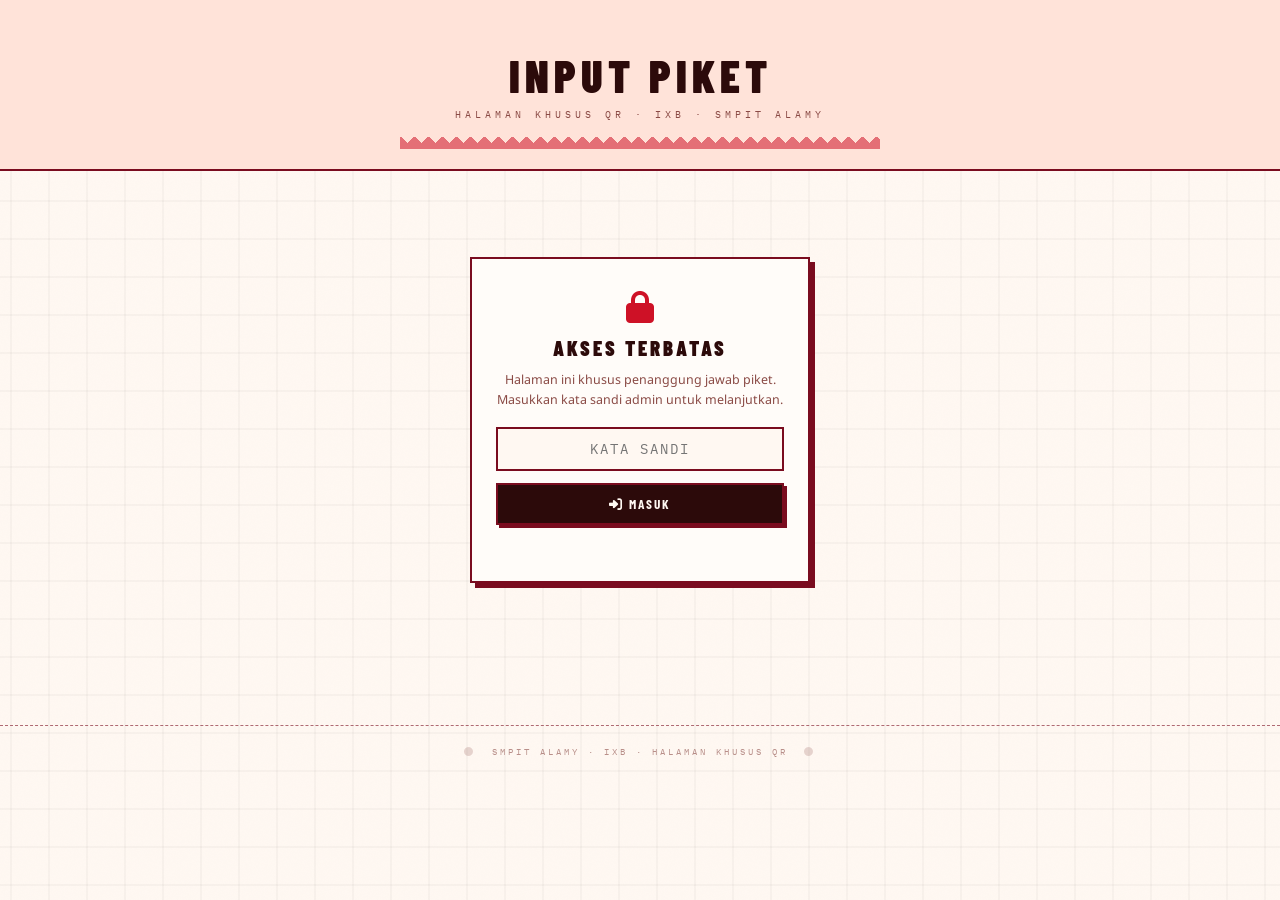
==== piket.html @ ceef8b56 "Create piket.html" ====
<!--
  ═══════════════════════════════════════════════════════════════
  PIKET.HTML — SENGAJA TIDAK ADA DI MENU MANAPUN.
  Halaman ini cuma bisa dibuka lewat:
  1. Scan QR code yang ada di halaman Admin situs utama, atau
  2. Ketik langsung URL-nya di browser (mis. https://domainmu.my.id/piket.html)
  Tidak ada tombol/link ke halaman ini dari index.html, jadi pengunjung
  biasa tidak akan "tersasar" ke sini lewat navigasi normal.
  ═══════════════════════════════════════════════════════════════
-->
<!DOCTYPE html>
<html lang="id" data-theme="light">
<head>
  <meta charset="UTF-8" />
  <meta name="viewport" content="width=device-width, initial-scale=1.0" />
  <meta name="robots" content="noindex, nofollow" />
  <title>Input Piket — Khusus QR</title>

  <link rel="stylesheet" href="https://cdnjs.cloudflare.com/ajax/libs/font-awesome/6.5.0/css/all.min.css" />
  <link rel="preconnect" href="https://fonts.googleapis.com" />
  <link href="https://fonts.googleapis.com/css2?family=Barlow+Condensed:wght@700;900&family=IBM+Plex+Mono:wght@400;700&family=Noto+Sans:wght@400;700&display=swap" rel="stylesheet" />
  <link rel="stylesheet" href="style.css" />
</head>
<body>

<canvas id="grid-canvas"></canvas>

<div class="page active" id="page-piket-standalone">
  <div class="page-header">
    <h2 class="page-title">Input Piket</h2>
    <p class="page-subtitle">Halaman Khusus QR · IXB · SMPIT ALAMY</p>
  </div>

  <div class="container" style="padding-top:24px;">

    <!-- GATE PASSWORD -->
    <div class="reminder-gate" id="admin-gate">
      <div class="reminder-gate-box">
        <i class="fa-solid fa-lock reminder-gate-icon"></i>
        <div class="reminder-gate-title">Akses Terbatas</div>
        <p class="reminder-gate-text">Halaman ini khusus penanggung jawab piket. Masukkan kata sandi admin untuk melanjutkan.</p>
        <input type="password" id="admin-pw-input" class="reminder-pw-input" placeholder="KATA SANDI" autocomplete="off" />
        <button class="reminder-pw-btn" id="admin-pw-submit">
          <i class="fa-solid fa-right-to-bracket"></i> Masuk
        </button>
        <p class="reminder-pw-error" id="admin-pw-error"></p>
      </div>
    </div>

    <!-- FORM PIKET (tampil setelah login) -->
    <div id="piket-app" style="display:none;">

      <div class="card">
        <div class="card-title"><i class="fa-solid fa-calendar-day"></i> Pilih Tanggal</div>
        <input type="date" id="piket-admin-date" class="reminder-input" />
      </div>

      <div class="card">
        <div class="card-title"><i class="fa-solid fa-users"></i> Daftar Piket Hari Ini</div>
        <div id="piket-admin-list"></div>
      </div>

      <p class="reminder-hint">
        <i class="fa-solid fa-circle-info"></i>
        Ketuk nama, lalu pilih status: <b>Piket</b> (putih, sudah piket normal), <b>Sakit</b> (kuning), <b>Dispen</b> (biru), atau <b>Tidak Piket/Kabur</b> (merah, kena denda). Tersimpan otomatis begitu dipilih.
      </p>

      <button class="reminder-logout-btn" id="admin-logout-btn"><i class="fa-solid fa-right-from-bracket"></i> Keluar</button>
    </div>

  </div>

  <footer>
    <i class="fa-solid fa-circle" style="opacity:0.35;margin-right:8px;"></i>
    SMPIT ALAMY · IXB · HALAMAN KHUSUS QR
    <i class="fa-solid fa-circle" style="opacity:0.35;margin-left:8px;"></i>
  </footer>
</div>

<script src="config.js"></script>
<script src="shared.js"></script>
<script>
// ═══════════════════════════════════════════════════
// LOGIKA HALAMAN PIKET (mandiri, tidak bergantung pada script.js)
// ═══════════════════════════════════════════════════

// Grid canvas dekorasi (dipertahankan biar konsisten sama situs utama)
const canvas = document.getElementById('grid-canvas'); const ctx = canvas.getContext('2d'); let gridOffset = 0;
function resizeCanvas(){canvas.width=window.innerWidth;canvas.height=window.innerHeight;} resizeCanvas(); window.addEventListener('resize',resizeCanvas);
function drawGrid(){ctx.clearRect(0,0,canvas.width,canvas.height);const size=38;ctx.strokeStyle='rgba(30,28,26,0.06)';ctx.lineWidth=1;const offset=gridOffset%size;for(let x=-size+offset;x<canvas.width+size;x+=size){ctx.beginPath();ctx.moveTo(x,0);ctx.lineTo(x,canvas.height);ctx.stroke();}for(let y=-size+offset;y<canvas.height+size;y+=size){ctx.beginPath();ctx.moveTo(0,y);ctx.lineTo(canvas.width,y);ctx.stroke();}gridOffset+=0.18;requestAnimationFrame(drawGrid);} drawGrid();

// ═══ GATE PASSWORD ═══
function initPiketGate() {
  const authed = isAdminAuthed();
  document.getElementById('admin-gate').style.display = authed ? 'none' : 'flex';
  document.getElementById('piket-app').style.display = authed ? 'block' : 'none';
  if (authed) {
    // Halaman ini pendek/simpel, jadi kartu langsung ditampilkan tanpa
    // animasi "muncul saat di-scroll" (beda dengan index.html yang pakai
    // IntersectionObserver) -- ini yang kemarin bikin kartu keliatan kosong.
    document.querySelectorAll('.card').forEach(c => c.classList.add('visible'));
    const dateInput = document.getElementById('piket-admin-date');
    if (!dateInput.value) dateInput.value = todayDateStr();
    loadPiketAdminForDate(dateInput.value);
  }
}

// ═══ ROSTER + STATUS ═══
let piketAdminDate = '';
let piketAdminData = {};

async function loadPiketAdminForDate(dateStr) {
  piketAdminDate = dateStr;
  const wrap = document.getElementById('piket-admin-list');
  const dayKey = weekdayKeyFromDateStr(dateStr);
  if (!dayKey) { wrap.innerHTML = '<p class="schedule-empty">Tidak ada piket di hari Minggu.</p>'; return; }
  const names = (PIKET_CONFIG.roster && PIKET_CONFIG.roster[dayKey]) || [];
  if (names.length === 0) { wrap.innerHTML = '<p class="schedule-empty">Belum ada nama piket untuk hari ini. Isi dulu di config.js bagian PIKET_CONFIG.roster.</p>'; return; }
  piketAdminData = {};
  names.forEach(n => { piketAdminData[n] = 'piket'; });
  wrap.innerHTML = '<p class="schedule-empty">Memuat...</p>';
  try {
    const rows = await supaSelect('piket_status', `?tanggal=eq.${dateStr}&select=nama,status`);
    rows.forEach(r => { if (piketAdminData.hasOwnProperty(r.nama)) piketAdminData[r.nama] = r.status; });
  } catch (err) { console.warn(err); }
  renderPiketAdminList();
}

function renderPiketAdminList() {
  const wrap = document.getElementById('piket-admin-list');
  if (!wrap) return;
  wrap.innerHTML = '';
  Object.keys(piketAdminData).forEach((name, i) => {
    const status = piketAdminData[name];
    const row = document.createElement('div');
    row.className = 'piket-admin-row';
    row.style.transitionDelay = `${i * 0.04}s`;
    row.innerHTML = `
      <div class="piket-admin-name">${escapeHtml(name)}</div>
      <div class="piket-status-picker">
        ${Object.keys(PIKET_STATUS_META).map(key => `<button class="piket-status-btn${key===status?' active':''}" data-name="${escapeHtml(name)}" data-status="${key}" style="--pk-color:${PIKET_STATUS_META[key].color};--pk-text:${PIKET_STATUS_META[key].textColor};">${PIKET_STATUS_META[key].label}</button>`).join('')}
      </div>`;
    wrap.appendChild(row);
  });
  requestAnimationFrame(() => wrap.querySelectorAll('.piket-admin-row').forEach(el => el.classList.add('visible')));
}

async function setPiketStatus(name, status) {
  piketAdminData[name] = status;
  renderPiketAdminList();
  try {
    await supaUpsert('piket_status', [{ tanggal: piketAdminDate, nama: name, status: status, resolved: status === 'piket' }], 'tanggal,nama');
  } catch (err) {
    console.warn('Gagal simpan status piket:', err);
    alert('Gagal menyimpan ke server. Cek koneksi internet, atau pastikan supabase_setup.sql sudah dijalankan.');
  }
}

// ═══ EVENTS ═══
document.addEventListener('click', async (e) => {
  if (e.target && e.target.id === 'admin-pw-submit') {
    const input = document.getElementById('admin-pw-input');
    const errEl = document.getElementById('admin-pw-error');
    const hash = await sha256Hex(input.value);
    if (hash === ADMIN_CONFIG.adminPasswordHash) {
      sessionStorage.setItem('viiib-admin-auth', '1');
      errEl.textContent = ''; input.value = '';
      initPiketGate();
    } else { errEl.textContent = 'Kata sandi salah.'; }
    return;
  }
  const logoutBtn = e.target.closest && e.target.closest('#admin-logout-btn');
  if (logoutBtn) { sessionStorage.removeItem('viiib-admin-auth'); initPiketGate(); return; }

  const statusBtn = e.target.closest && e.target.closest('.piket-status-btn');
  if (statusBtn) { setPiketStatus(statusBtn.dataset.name, statusBtn.dataset.status); return; }
});
document.addEventListener('input', (e) => {
  if (e.target && e.target.id === 'piket-admin-date') loadPiketAdminForDate(e.target.value);
});
document.addEventListener('keydown', (e) => {
  if (e.key === 'Enter' && e.target && e.target.id === 'admin-pw-input') document.getElementById('admin-pw-submit').click();
});

document.addEventListener('DOMContentLoaded', initPiketGate);
</script>
</body>
</html>
---- style.css ----
/* ============================================
   SMPIT ALAMY — KELAS IXB
   style.css  |  Manga Brutalist + Merah-Putih (Kemerdekaan) Theme
   ============================================ */

@import url('https://fonts.googleapis.com/css2?family=Barlow+Condensed:wght@700;900&family=IBM+Plex+Mono:wght@400;700&family=Noto+Sans:wght@400;700&display=swap');

/* ===== ROOT VARIABLES — MERAH PUTIH ===== */
:root {
  --bg:        #fff8f2;
  --bg2:       #ffe3d9;
  --surface:   #fffcf9;
  --border:    #7a0c1f;
  --text:      #2c0a0a;
  --muted:     #8a4a45;
  --accent:    #ce1126;
  --accent2:   #d4a017;
  --shadow:    3px 3px 0px #7a0c1f;
  --shadow-lg: 5px 5px 0px #7a0c1f;
  --font-display: 'Barlow Condensed', sans-serif;
  --font-mono:    'IBM Plex Mono', monospace;
  --font-body:    'Noto Sans', sans-serif;
}

[data-theme="dark"] {
  --bg:        #1a0505;
  --bg2:       #2b0a0a;
  --surface:   #241010;
  --border:    #b8283a;
  --text:      #ffe9dc;
  --muted:     #d9a3a0;
  --accent:    #ff4d5e;
  --accent2:   #ffd166;
  --shadow:    3px 3px 0px #b8283a;
  --shadow-lg: 5px 5px 0px #b8283a;
}

/* ===== RESET ===== */
*, *::before, *::after { margin: 0; padding: 0; box-sizing: border-box; }
html { scroll-behavior: smooth; }

body {
  background: var(--bg);
  color: var(--text);
  font-family: var(--font-body);
  min-height: 100vh;
  overflow-x: hidden;
  transition: background 0.3s, color 0.3s;
}

/* ===== SPLASH SCREEN (animasi pembuka Garuda) ===== */
.splash-screen {
  position: fixed;
  inset: 0;
  z-index: 999999;
  display: flex;
  align-items: center;
  justify-content: center;
  background:
    radial-gradient(circle at 50% 40%, rgba(255,255,255,0.12), transparent 60%),
    linear-gradient(180deg, #8c0f22 0%, #ce1126 45%, #8c0f22 100%);
  opacity: 1;
  transition: opacity 0.5s ease;
}
[data-season="ramadhan"] .splash-screen {
  background:
    radial-gradient(circle at 50% 40%, rgba(255,255,255,0.12), transparent 60%),
    linear-gradient(180deg, #063d24 0%, #0f7a4a 45%, #063d24 100%);
}
[data-season="normal"] .splash-screen {
  background:
    radial-gradient(circle at 50% 40%, rgba(255,255,255,0.12), transparent 60%),
    linear-gradient(180deg, #0a2547 0%, #1a6fcf 45%, #0a2547 100%);
}
.splash-screen.hide {
  opacity: 0;
  pointer-events: none;
}
.splash-content {
  display: flex;
  flex-direction: column;
  align-items: center;
  gap: 16px;
  padding: 20px;
}
.splash-garuda-wrap {
  position: relative;
  width: 148px;
  height: 148px;
  display: flex;
  align-items: center;
  justify-content: center;
  animation: splashPop 0.7s cubic-bezier(0.22, 1, 0.36, 1) both;
}
.splash-garuda-glow {
  position: absolute;
  inset: -14px;
  border-radius: 50%;
  background: radial-gradient(circle, rgba(255,209,102,0.35) 0%, transparent 70%);
  animation: splashGlow 2.2s ease-in-out infinite;
}
@keyframes splashGlow {
  0%, 100% { opacity: 0.6; transform: scale(1); }
  50%      { opacity: 1;   transform: scale(1.08); }
}
.splash-garuda-ring {
  position: absolute;
  inset: -8px;
  border-radius: 50%;
  border: 2px dashed #ffd166;
  opacity: 0.7;
  animation: spinRing 10s linear infinite;
}
.splash-garuda-img {
  width: 132px;
  height: 132px;
  border-radius: 50%;
  object-fit: cover;
  object-position: center 30%;
  border: 3px solid #ffd166;
  box-shadow: 0 6px 22px rgba(0,0,0,0.4);
  position: relative;
  z-index: 1;
}
.splash-garuda-fallback {
  display: none;
  width: 116px;
  height: 116px;
  border-radius: 50%;
  border: 3px solid #ffd166;
  background: rgba(255,255,255,0.06);
  align-items: center;
  justify-content: center;
  font-size: 52px;
  color: #ffd166;
  position: relative;
  z-index: 1;
}
.splash-garuda-fallback.show { display: flex; }
@keyframes splashPop {
  0%   { opacity: 0; transform: scale(0.6) rotate(-6deg); }
  60%  { opacity: 1; transform: scale(1.08) rotate(2deg); }
  100% { opacity: 1; transform: scale(1) rotate(0deg); }
}
.splash-text {
  display: flex;
  flex-direction: column;
  align-items: center;
  gap: 5px;
}
.splash-text-line1 {
  font-family: var(--font-display);
  font-size: 1.5rem;
  font-weight: 900;
  letter-spacing: 6px;
  text-transform: uppercase;
  color: #ffd166;
  animation: line1Glow 1.6s ease-in-out infinite;
}
.splash-text-line1 .letter {
  display: inline-block;
  opacity: 0;
  color: #ffd166;
  animation: letterDrop 0.5s cubic-bezier(0.22, 1, 0.36, 1) forwards;
}
@keyframes letterDrop {
  0%   { opacity: 0; transform: translateY(20px) scale(0.6) rotate(-12deg); }
  60%  { opacity: 1; transform: translateY(-3px) scale(1.08) rotate(3deg); }
  100% { opacity: 1; transform: translateY(0) scale(1) rotate(0deg); }
}
@keyframes line1Glow {
  0%, 100% { text-shadow: 0 0 6px rgba(255,209,102,0.35), 0 2px 2px rgba(0,0,0,0.3); }
  50%      { text-shadow: 0 0 18px rgba(255,209,102,0.95), 0 2px 2px rgba(0,0,0,0.3); }
}
.splash-text-line2 {
  font-family: var(--font-mono);
  font-size: 0.65rem;
  letter-spacing: 4px;
  color: #fff5ea;
  text-transform: uppercase;
  animation: line2Glow 1.8s ease-in-out 0.9s infinite;
}
.splash-text-line2 .letter {
  display: inline-block;
  opacity: 0;
  color: #fff5ea;
  animation: letterFadeUp 0.4s ease forwards;
}
@keyframes letterFadeUp {
  from { opacity: 0; transform: translateY(10px); }
  to   { opacity: 1; transform: translateY(0); }
}
@keyframes line2Glow {
  0%, 100% { text-shadow: 0 0 4px rgba(255,209,102,0.15); }
  50%      { text-shadow: 0 0 12px rgba(255,209,102,0.75); }
}
.splash-sparkle {
  display: inline-block;
  color: #ffd166;
  font-size: 0.9rem;
  animation: sparkleTwinkle 1.4s ease-in-out infinite;
}
.splash-sparkle--right { animation-delay: 0.4s; }
@keyframes sparkleTwinkle {
  0%, 100% { opacity: 0.35; transform: scale(0.85) rotate(0deg); }
  50%      { opacity: 1;    transform: scale(1.25) rotate(20deg); }
}
body.splash-active { overflow: hidden; }

/* ===== GRID CANVAS ===== */
#grid-canvas {
  position: fixed;
  inset: 0;
  z-index: 0;
  pointer-events: none;
}

/* ===== NOISE TEXTURE ===== */
body::before {
  content: '';
  position: fixed;
  inset: 0;
  pointer-events: none;
  z-index: 1;
  opacity: 0.018;
  background-image: url("data:image/svg+xml,%3Csvg viewBox='0 0 200 200' xmlns='http://www.w3.org/2000/svg'%3E%3Cfilter id='n'%3E%3CfeTurbulence type='fractalNoise' baseFrequency='0.85' numOctaves='4' stitchTiles='stitch'/%3E%3C/filter%3E%3Crect width='100%25' height='100%25' filter='url(%23n)'/%3E%3C/svg%3E");
  background-size: 200px 200px;
}

/* ===== MUSIC NOTES ===== */
#music-notes-container {
  position: fixed;
  inset: 0;
  pointer-events: none;
  z-index: 2;
  overflow: hidden;
}

.music-note-fall {
  position: absolute;
  top: -30px;
  color: var(--accent);
  pointer-events: none;
  user-select: none;
  animation: noteFall linear forwards;
}

@keyframes noteFall {
  0%   { top: -30px; transform: translateX(0) rotate(-8deg); }
  35%  { transform: translateX(10px) rotate(6deg); }
  65%  { transform: translateX(-7px) rotate(-4deg); }
  100% { top: 105vh; transform: translateX(4px) rotate(10deg); opacity: 0; }
}

/* ===== PAGES ===== */
.page {
  display: none;
  min-height: 100vh;
  position: relative;
  z-index: 5;
}
.page.active { display: block; }

/* ===== PAGE HEADER (students / memories / reminder) ===== */
.page-header {
  background: var(--bg2);
  border-bottom: 2px solid var(--border);
  padding: 48px 16px 20px;
  text-align: center;
  position: relative;
  z-index: 3;
}
.page-header::after {
  content: '';
  display: block;
  height: 12px;
  margin: 16px auto 0;
  max-width: 480px;
  background-image:
    linear-gradient(135deg, transparent 50%, var(--accent) 50%),
    linear-gradient(45deg, var(--accent) 50%, transparent 50%);
  background-size: 14px 12px;
  background-repeat: repeat-x;
  background-position: left top, left top;
  opacity: 0.55;
}
.page-title {
  font-family: var(--font-display);
  font-size: clamp(2rem, 8vw, 2.8rem);
  font-weight: 900;
  letter-spacing: 5px;
  text-transform: uppercase;
  color: var(--text);
}
.page-subtitle {
  font-family: var(--font-mono);
  font-size: 0.6rem;
  letter-spacing: 4px;
  text-transform: uppercase;
  color: var(--muted);
  margin-top: 6px;
}

/* ===== FAB MENU (kanan bawah) ===== */
.fab-wrap {
  position: fixed;
  bottom: 20px;
  right: 20px;
  z-index: 9999;
  display: flex;
  flex-direction: column;
  align-items: center;
  gap: 8px;
}

.fab-sub {
  opacity: 0;
  transform: translateY(10px) scale(0.85);
  pointer-events: none;
  transition: opacity 0.2s ease, transform 0.2s ease;
}

.fab-wrap.open .fab-sub {
  opacity: 1;
  transform: translateY(0) scale(1);
  pointer-events: auto;
}

.fab-wrap.open #fab-sub-theme { transition-delay: 0s; }
.fab-wrap.open #fab-sub-music { transition-delay: 0.06s; }
.fab-wrap.open #fab-sub-lang  { transition-delay: 0.12s; }

.fab-btn {
  width: 38px; height: 38px;
  border: 2px solid var(--border);
  background: var(--surface);
  color: var(--text);
  font-size: 13px;
  display: flex;
  align-items: center;
  justify-content: center;
  cursor: pointer;
  box-shadow: var(--shadow);
  transition: all 0.15s;
  padding: 0;
  font-family: var(--font-mono);
}

.fab-btn--lang {
  font-size: 10px;
  font-weight: 700;
  letter-spacing: 0.5px;
  color: var(--accent);
  border-color: var(--accent);
}

.fab-btn:hover {
  transform: translate(-2px, -2px);
  box-shadow: var(--shadow-lg);
  background: var(--accent);
  color: #fff;
  border-color: var(--accent);
}

.fab-btn:active {
  transform: translate(2px, 2px);
  box-shadow: none;
}

.fab-main {
  width: 44px; height: 44px;
  border: 2px solid var(--border);
  background: var(--text);
  color: var(--bg);
  font-size: 15px;
  display: flex;
  align-items: center;
  justify-content: center;
  cursor: pointer;
  box-shadow: var(--shadow-lg);
  transition: all 0.15s;
  padding: 0;
  font-family: inherit;
}

.fab-main:hover {
  transform: translate(-2px, -2px);
  box-shadow: 6px 6px 0px var(--border);
}

.fab-main:active {
  transform: translate(2px, 2px);
  box-shadow: none;
}

.fab-wrap.open .fab-main {
  background: var(--accent);
  color: #fff;
  border-color: var(--accent);
}

/* Music equalizer bars */
.bar-icon {
  display: none;
  gap: 2px;
  align-items: flex-end;
  height: 14px;
}
#music-btn.playing #music-icon { display: none; }
#music-btn.playing .bar-icon   { display: flex; }

.bar {
  width: 3px;
  border-radius: 1px;
  background: currentColor;
  animation: barBeat 0.55s ease-in-out infinite alternate;
}
.bar:nth-child(1) { height: 5px;  animation-delay: 0s; }
.bar:nth-child(2) { height: 10px; animation-delay: 0.1s; }
.bar:nth-child(3) { height: 7px;  animation-delay: 0.2s; }
.bar:nth-child(4) { height: 12px; animation-delay: 0.05s; }
@keyframes barBeat { to { height: 3px; } }

/* ===== PAGE NAV (3 titik, kiri bawah) ===== */
.page-nav-wrap {
  position: fixed;
  bottom: 20px;
  left: 20px;
  z-index: 9999;
  display: flex;
  flex-direction: column;
  align-items: flex-start;
  gap: 6px;
}

.page-nav-menu {
  display: flex;
  flex-direction: column;
  gap: 6px;
  opacity: 0;
  transform: translateY(10px) scale(0.9);
  pointer-events: none;
  transition: opacity 0.2s, transform 0.2s;
}

.page-nav-wrap.open .page-nav-menu {
  opacity: 1;
  transform: translateY(0) scale(1);
  pointer-events: auto;
}

.nav-item {
  display: flex;
  align-items: center;
  gap: 8px;
  padding: 7px 14px;
  border: 2px solid var(--border);
  background: var(--surface);
  color: var(--muted);
  font-family: var(--font-mono);
  font-size: 0.62rem;
  letter-spacing: 2px;
  text-transform: uppercase;
  cursor: pointer;
  box-shadow: var(--shadow);
  transition: all 0.15s;
  white-space: nowrap;
}

.nav-item i { font-size: 11px; }

.nav-item:hover,
.nav-item.active {
  background: var(--accent);
  color: #fff;
  border-color: var(--accent);
  box-shadow: 3px 3px 0px rgba(26,111,207,0.4);
  transform: translate(-2px, -2px);
}

.nav-item:active {
  transform: translate(1px, 1px);
  box-shadow: none;
}

.page-nav-btn {
  width: 44px; height: 44px;
  border: 2px solid var(--border);
  background: var(--surface);
  color: var(--text);
  font-size: 16px;
  display: flex;
  align-items: center;
  justify-content: center;
  cursor: pointer;
  box-shadow: var(--shadow-lg);
  transition: all 0.15s;
  padding: 0;
}

.page-nav-btn:hover {
  background: var(--text);
  color: var(--bg);
  transform: translate(-2px, -2px);
  box-shadow: 6px 6px 0px var(--border);
}

.page-nav-btn:active {
  transform: translate(2px, 2px);
  box-shadow: none;
}

.page-nav-wrap.open .page-nav-btn {
  background: var(--accent);
  color: #fff;
  border-color: var(--accent);
}

/* ===== PAGE INDICATOR DOTS ===== */
.page-dots {
  position: fixed;
  bottom: 70px;
  left: 50%;
  transform: translateX(-50%);
  z-index: 9998;
  display: flex;
  gap: 8px;
  align-items: center;
}

.dot {
  width: 7px; height: 7px;
  border: 1.5px solid var(--border);
  background: transparent;
  border-radius: 50%;
  cursor: pointer;
  transition: all 0.2s;
}

.dot.active {
  background: var(--accent);
  border-color: var(--accent);
  width: 20px;
  border-radius: 4px;
}

.dot:hover { background: var(--muted); }

/* ===== HERO BANNER ===== */
.hero {
  position: relative;
  width: 100%;
  height: 240px;
  overflow: hidden;
  border-bottom: 2px solid var(--border);
  background: var(--bg2);
  z-index: 3;
}

.hero video,
.hero .hero-img {
  position: absolute;
  inset: 0;
  width: 100%; height: 100%;
  object-fit: cover;
  filter: grayscale(40%) contrast(1.05) brightness(0.9);
}

.hero-overlay {
  position: absolute;
  inset: 0;
  background: linear-gradient(to bottom, rgba(10,22,40,0.15) 0%, var(--bg) 100%);
  z-index: 2;
}

/* ===== CONTAINER ===== */
.container {
  position: relative;
  z-index: 10;
  max-width: 480px;
  margin: 0 auto;
  padding: 0 16px 80px;
}

/* ===== AVATAR ===== */
.avatar-wrap {
  position: relative;
  margin: -54px auto 0;
  width: 110px; height: 110px;
}

.avatar-frame {
  position: absolute;
  inset: 0;
  border: 2px solid var(--border);
  border-radius: 50%;
  background: var(--surface);
  overflow: hidden;
  z-index: 2;
}

.avatar-frame img {
  width: 100%; height: 100%;
  object-fit: cover;
  filter: grayscale(30%);
  display: block;
}

.avatar-ring {
  position: absolute;
  inset: -7px;
  border-radius: 50%;
  border: 2px dashed var(--accent);
  opacity: 0.45;
  animation: spinRing 14s linear infinite;
  z-index: 1;
}

@keyframes spinRing { to { transform: rotate(360deg); } }

/* ===== NAME BLOCK ===== */
.name-block {
  text-align: center;
  margin-top: 14px;
}

.name-block h1 {
  font-family: var(--font-display);
  font-size: clamp(2.2rem, 9vw, 3rem);
  font-weight: 900;
  letter-spacing: 5px;
  text-transform: uppercase;
  color: var(--text);
  line-height: 0.95;
}

.name-block .subtitle {
  font-family: var(--font-mono);
  font-size: 0.62rem;
  letter-spacing: 5px;
  text-transform: uppercase;
  color: var(--accent);
  margin-top: 7px;
}

.name-block .subtitle-small {
  font-family: var(--font-mono);
  font-size: 0.55rem;
  letter-spacing: 3px;
  text-transform: uppercase;
  color: var(--muted);
  margin-top: 4px;
}

/* ===== SOCIAL BUTTONS ===== */
.socials {
  display: flex;
  flex-wrap: wrap;
  justify-content: center;
  align-items: center;
  gap: 7px;
  margin-top: 18px;
}

.social-btn {
  width: 40px; height: 40px;
  border: 2px solid var(--border);
  background: var(--surface);
  color: var(--text);
  display: flex;
  align-items: center;
  justify-content: center;
  font-size: 15px;
  text-decoration: none;
  box-shadow: var(--shadow);
  transition: all 0.15s;
  cursor: pointer;
}

.social-btn:hover {
  transform: translate(-2px, -2px);
  box-shadow: var(--shadow-lg);
  background: var(--accent);
  color: #fff;
  border-color: var(--accent);
}

.social-btn:active {
  transform: translate(2px, 2px);
  box-shadow: none;
}

/* ===== SECTION DIVIDER ===== */
.section-sep {
  display: flex;
  align-items: center;
  gap: 10px;
  margin: 24px 0 18px;
}

.section-sep span {
  font-family: var(--font-mono);
  font-size: 0.54rem;
  letter-spacing: 3px;
  text-transform: uppercase;
  color: var(--muted);
  white-space: nowrap;
}

.section-sep::after {
  content: '';
  flex: 1;
  height: 1px;
  background: repeating-linear-gradient(
    90deg,
    var(--border) 0, var(--border) 4px,
    transparent 4px, transparent 9px
  );
  opacity: 0.4;
}

/* ===== CARD ===== */
.card {
  background: var(--surface);
  border: 2px solid var(--border);
  padding: 18px;
  margin-bottom: 10px;
  position: relative;
  opacity: 0;
  transform: translateY(14px);
  transition: opacity 0.5s ease, transform 0.5s ease,
              box-shadow 0.15s, background 0.3s, color 0.3s;
}

.card.visible {
  opacity: 1;
  transform: translateY(0);
}

.card:hover {
  transform: translate(-2px, -2px);
  box-shadow: var(--shadow-lg);
}

/* ===== CARD TITLE ===== */
.card-title {
  font-family: var(--font-display);
  font-size: 0.82rem;
  font-weight: 700;
  letter-spacing: 3px;
  text-transform: uppercase;
  color: var(--text);
  margin-bottom: 14px;
  display: flex;
  align-items: center;
  gap: 8px;
  padding-bottom: 10px;
  border-bottom: 1px solid var(--border);
  opacity: 0.9;
}

.card-title i { font-size: 12px; color: var(--accent); transition: transform 0.3s ease; }
.card:hover .card-title i { transform: scale(1.25) rotate(-6deg); }

/* ===== ABOUT TEXT ===== */
.about-text {
  font-size: 0.83rem;
  line-height: 1.8;
  color: var(--muted);
}

.wm-signature {
  display: block;
  margin-top: 12px;
  font-family: var(--font-mono);
  font-size: 0.6rem;
  letter-spacing: 2px;
  color: var(--accent);
  opacity: 0.75;
}

/* ===== WALI KELAS BLOCK ===== */
.wali-info {
  display: flex;
  align-items: center;
  gap: 14px;
}

.wali-avatar {
  position: relative;
  width: 56px; height: 56px;
  flex-shrink: 0;
}

.wali-avatar img {
  width: 100%; height: 100%;
  object-fit: cover;
  border: 2px solid var(--border);
  border-radius: 50%;
  display: block;
}

.wali-avatar-placeholder {
  width: 56px; height: 56px;
  border: 2px solid var(--border);
  border-radius: 50%;
  background: var(--bg2);
  display: flex;
  align-items: center;
  justify-content: center;
  color: var(--muted);
  font-size: 20px;
}

.wali-detail { flex: 1; }

.wali-name {
  font-family: var(--font-display);
  font-size: 1.1rem;
  font-weight: 700;
  letter-spacing: 2px;
  text-transform: uppercase;
  color: var(--text);
}

.wali-meta {
  font-family: var(--font-mono);
  font-size: 0.58rem;
  letter-spacing: 2px;
  text-transform: uppercase;
  color: var(--muted);
  margin-top: 3px;
}

.wali-contact {
  display: inline-flex;
  align-items: center;
  gap: 6px;
  margin-top: 8px;
  padding: 5px 12px;
  border: 1.5px solid var(--accent);
  background: transparent;
  color: var(--accent);
  font-family: var(--font-mono);
  font-size: 0.6rem;
  letter-spacing: 2px;
  text-transform: uppercase;
  text-decoration: none;
  transition: all 0.15s;
}

.wali-contact:hover {
  background: var(--accent);
  color: #fff;
  transform: translate(-1px, -1px);
  box-shadow: 2px 2px 0px var(--border);
}

/* ===== TAGS ===== */
.tags { display: flex; flex-wrap: wrap; gap: 7px; }

.tag {
  display: inline-flex;
  align-items: center;
  gap: 6px;
  padding: 5px 11px;
  border: 1.5px solid var(--border);
  font-family: var(--font-mono);
  font-size: 0.66rem;
  color: var(--text);
  background: var(--bg);
  transition: all 0.12s;
  white-space: nowrap;
  opacity: 0.85;
}

.tag:hover {
  background: var(--accent);
  color: #fff;
  border-color: var(--accent);
  opacity: 1;
  transform: translate(-1px, -1px);
}

.tag i { font-size: 10px; color: var(--accent); flex-shrink: 0; }
.tag:hover i { color: #fff; }

.skill-tag {
  display: inline-flex;
  align-items: center;
  gap: 7px;
  padding: 6px 14px;
  border: 1.5px solid var(--border);
  font-family: var(--font-display);
  font-size: 0.82rem;
  font-weight: 700;
  letter-spacing: 2px;
  text-transform: uppercase;
  color: var(--text);
  background: var(--bg);
  transition: all 0.12s;
  opacity: 0.85;
}

.skill-tag:hover {
  background: var(--accent);
  color: #fff;
  border-color: var(--accent);
  opacity: 1;
  transform: translate(-1px, -1px);
  box-shadow: var(--shadow);
}

.skill-tag i { font-size: 13px; color: var(--accent); }
.skill-tag:hover i { color: #fff; }

/* ===== STUDENT LIST ===== */
.student-list {
  display: flex;
  flex-direction: column;
  gap: 0;
  border: 2px solid var(--border);
  overflow: hidden;
}

.student-item {
  display: flex;
  align-items: center;
  gap: 14px;
  padding: 13px 16px;
  border-bottom: 1px solid var(--border);
  background: var(--surface);
  opacity: 0;
  transform: translateX(-14px);
  transition: opacity 0.4s ease, transform 0.4s ease,
              background 0.15s, box-shadow 0.15s;
  cursor: pointer;
  position: relative;
  overflow: hidden;
  user-select: none;
  -webkit-tap-highlight-color: transparent;
}

.student-item:last-child { border-bottom: none; }

/* accent left bar on hover */
.student-item::before {
  content: '';
  position: absolute;
  left: 0; top: 0; bottom: 0;
  width: 3px;
  background: var(--accent);
  transform: scaleY(0);
  transition: transform 0.2s ease;
}
.student-item:hover::before,
.student-item:active::before { transform: scaleY(1); }

.student-item.visible {
  opacity: 1;
  transform: translateX(0);
}

.student-item:hover {
  background: var(--bg2);
}

.student-item:active {
  background: var(--bg2);
  transform: scale(0.985);
}

.student-no {
  font-family: var(--font-mono);
  font-size: 0.65rem;
  font-weight: 700;
  color: var(--accent);
  min-width: 26px;
  letter-spacing: 1px;
  opacity: 0.8;
  flex-shrink: 0;
}

.student-name {
  font-family: var(--font-display);
  font-size: 0.9rem;
  font-weight: 700;
  letter-spacing: 2px;
  text-transform: uppercase;
  color: var(--text);
  flex: 1;
  line-height: 1.2;
}

.student-tap-hint {
  font-size: 0.75rem;
  color: var(--accent);
  opacity: 0.4;
  flex-shrink: 0;
  transition: opacity 0.2s, transform 0.2s;
}

.student-item:hover .student-tap-hint {
  opacity: 0.9;
  transform: scale(1.15);
}

/* ===== STUDENT MESSAGE MODAL ===== */
.student-modal {
  position: fixed;
  inset: 0;
  z-index: 99998;
  background: rgba(5, 15, 30, 0.88);
  display: flex;
  align-items: center;
  justify-content: center;
  padding: 20px;
  opacity: 0;
  pointer-events: none;
  transition: opacity 0.25s ease;
  backdrop-filter: blur(4px);
}

.student-modal.open {
  opacity: 1;
  pointer-events: all;
}

.student-modal-box {
  background: var(--surface);
  border: 2px solid var(--border);
  box-shadow: var(--shadow-lg);
  max-width: 380px;
  width: 100%;
  padding: 28px 24px 22px;
  position: relative;
  transform: translateY(20px) scale(0.95);
  transition: transform 0.25s ease;
}

.student-modal.open .student-modal-box {
  transform: translateY(0) scale(1);
}

/* accent top bar */
.student-modal-box::before {
  content: '';
  position: absolute;
  top: 0; left: 0; right: 0;
  height: 3px;
  background: var(--accent);
}

.student-modal-close {
  position: absolute;
  top: 12px; right: 12px;
  width: 28px; height: 28px;
  border: 1.5px solid var(--border);
  background: transparent;
  color: var(--muted);
  font-size: 11px;
  display: flex;
  align-items: center;
  justify-content: center;
  cursor: pointer;
  transition: all 0.15s;
}

.student-modal-close:hover {
  background: var(--accent);
  color: #fff;
  border-color: var(--accent);
}

.student-modal-no {
  font-family: var(--font-mono);
  font-size: 0.6rem;
  font-weight: 700;
  letter-spacing: 4px;
  color: var(--accent);
  margin-bottom: 6px;
  opacity: 0.75;
}

.student-modal-name {
  font-family: var(--font-display);
  font-size: clamp(1.1rem, 5vw, 1.45rem);
  font-weight: 900;
  letter-spacing: 3px;
  text-transform: uppercase;
  color: var(--text);
  line-height: 1.15;
  padding-right: 30px;
}

.student-modal-divider {
  height: 1.5px;
  background: repeating-linear-gradient(
    90deg,
    var(--accent) 0, var(--accent) 4px,
    transparent 4px, transparent 9px
  );
  margin: 16px 0;
  opacity: 0.45;
}

.student-modal-quote {
  position: relative;
  padding: 4px 0 8px;
}

.student-modal-qmark {
  font-size: 0.75rem;
  color: var(--accent);
  opacity: 0.5;
  display: block;
  margin-bottom: 6px;
}

.student-modal-qmark--right {
  margin-bottom: 0;
  margin-top: 8px;
  text-align: right;
}

.student-modal-quote p {
  font-family: var(--font-mono);
  font-size: 0.78rem;
  line-height: 1.75;
  color: var(--muted);
  font-style: italic;
  padding: 0 4px;
}

.student-modal-footer {
  margin-top: 16px;
  font-family: var(--font-mono);
  font-size: 0.52rem;
  letter-spacing: 3px;
  text-transform: uppercase;
  color: var(--muted);
  opacity: 0.5;
  text-align: right;
}

/* ===== MEMORIES PAGE ===== */
.memories-video-wrap {
  position: relative;
  width: 100%;
  aspect-ratio: 16/9;
  border: 2px solid var(--border);
  background: var(--bg2);
  overflow: hidden;
}

.memories-video-wrap video {
  width: 100%; height: 100%;
  object-fit: cover;
  display: none;
}

.memories-video-placeholder {
  display: flex;
  flex-direction: column;
  align-items: center;
  justify-content: center;
  gap: 10px;
  width: 100%; height: 100%;
  color: var(--muted);
  font-family: var(--font-mono);
  font-size: 0.65rem;
  letter-spacing: 3px;
  text-transform: uppercase;
}

.memories-video-placeholder i { font-size: 2rem; opacity: 0.35; }

.memories-video-overlay {
  position: absolute;
  bottom: 0; left: 0; right: 0;
  background: linear-gradient(transparent, rgba(10,22,40,0.85));
  padding: 24px 16px 12px;
  font-family: var(--font-display);
  font-size: 1rem;
  font-weight: 700;
  letter-spacing: 4px;
  text-transform: uppercase;
  color: #fff;
  z-index: 2;
}

/* ===== PHOTO GRID ===== */
.photo-grid {
  display: grid;
  grid-template-columns: repeat(3, 1fr);
  gap: 6px;
  margin-top: 4px;
}

.photo-item {
  aspect-ratio: 1;
  overflow: hidden;
  border: 1.5px solid var(--border);
  cursor: pointer;
  background: var(--bg2);
  position: relative;
  transition: transform 0.15s, box-shadow 0.15s;
}

.photo-item:hover {
  transform: translate(-2px, -2px);
  box-shadow: var(--shadow-lg);
  z-index: 2;
}

.photo-item:active {
  transform: translate(1px, 1px);
  box-shadow: none;
}

.photo-item img {
  width: 100%; height: 100%;
  object-fit: cover;
  display: block;
  filter: grayscale(20%);
  transition: filter 0.2s, transform 0.2s;
}

.photo-item:hover img {
  filter: grayscale(0%);
  transform: scale(1.03);
}

.photo-item-placeholder {
  display: flex;
  align-items: center;
  justify-content: center;
  width: 100%; height: 100%;
  color: var(--muted);
  opacity: 0.3;
  font-size: 1.5rem;
}

/* ===== LIGHTBOX ===== */
.lightbox {
  position: fixed;
  inset: 0;
  z-index: 99999;
  background: rgba(0, 10, 25, 0.96);
  display: flex;
  align-items: center;
  justify-content: center;
  opacity: 0;
  pointer-events: none;
  transition: opacity 0.2s;
}

.lightbox.open {
  opacity: 1;
  pointer-events: all;
}

.lightbox img {
  max-width: 92vw;
  max-height: 88vh;
  object-fit: contain;
  border: 2px solid var(--accent);
  box-shadow: 0 0 60px rgba(26,111,207,0.25);
}

.lightbox-close {
  position: absolute;
  top: 16px; right: 16px;
  width: 38px; height: 38px;
  border: 2px solid var(--accent);
  background: transparent;
  color: var(--accent);
  font-size: 14px;
  display: flex;
  align-items: center;
  justify-content: center;
  cursor: pointer;
  transition: all 0.15s;
}

.lightbox-close:hover {
  background: var(--accent);
  color: #fff;
}

/* ===== REMINDER PAGE (password gate + form) ===== */
.reminder-gate {
  display: flex;
  align-items: center;
  justify-content: center;
  min-height: 50vh;
  padding: 20px 0;
}

.reminder-gate-box {
  width: 100%;
  max-width: 340px;
  background: var(--surface);
  border: 2px solid var(--border);
  box-shadow: var(--shadow-lg);
  padding: 32px 24px;
  text-align: center;
}

.reminder-gate-icon {
  font-size: 2rem;
  color: var(--accent);
  margin-bottom: 12px;
}

.reminder-gate-title {
  font-family: var(--font-display);
  font-size: 1.3rem;
  font-weight: 900;
  letter-spacing: 3px;
  text-transform: uppercase;
  color: var(--text);
}

.reminder-gate-text {
  font-size: 0.78rem;
  color: var(--muted);
  line-height: 1.6;
  margin: 10px 0 18px;
}

.reminder-pw-input {
  width: 100%;
  padding: 11px 14px;
  border: 2px solid var(--border);
  background: var(--bg);
  color: var(--text);
  font-family: var(--font-mono);
  font-size: 0.85rem;
  letter-spacing: 2px;
  text-align: center;
  margin-bottom: 12px;
}
.reminder-pw-input:focus { outline: none; border-color: var(--accent); }

.reminder-pw-btn {
  width: 100%;
  padding: 11px;
  border: 2px solid var(--border);
  background: var(--text);
  color: var(--bg);
  font-family: var(--font-display);
  font-weight: 700;
  letter-spacing: 2px;
  text-transform: uppercase;
  cursor: pointer;
  box-shadow: var(--shadow);
  transition: all 0.15s;
}
.reminder-pw-btn:hover { background: var(--accent); color: #fff; transform: translate(-2px,-2px); box-shadow: var(--shadow-lg); }
.reminder-pw-btn:active { transform: translate(2px,2px); box-shadow: none; }

.reminder-pw-error {
  margin-top: 10px;
  font-family: var(--font-mono);
  font-size: 0.68rem;
  color: #d13b3b;
  min-height: 14px;
}

.reminder-input {
  width: 100%;
  padding: 10px 12px;
  border: 1.5px solid var(--border);
  background: var(--bg);
  color: var(--text);
  font-family: var(--font-mono);
  font-size: 0.78rem;
}
.reminder-input:focus { outline: none; border-color: var(--accent); box-shadow: 0 0 0 3px rgba(26,111,207,0.18); transition: box-shadow 0.2s, border-color 0.2s; }

.reminder-save-btn {
  position: sticky;
  top: 8px;
  z-index: 20;
  width: 100%;
  padding: 13px;
  margin-bottom: 12px;
  border: 2px solid var(--border);
  background: var(--accent);
  color: #fff;
  font-family: var(--font-display);
  font-weight: 700;
  letter-spacing: 2px;
  text-transform: uppercase;
  font-size: 0.85rem;
  cursor: pointer;
  display: flex;
  align-items: center;
  justify-content: center;
  gap: 8px;
  box-shadow: var(--shadow-lg);
  transition: transform 0.15s, box-shadow 0.15s, background 0.2s;
}
.reminder-save-btn:hover { transform: translate(-2px, -2px); box-shadow: 7px 7px 0px var(--border); }
.reminder-save-btn:active { transform: translate(2px, 2px); box-shadow: none; }
.reminder-save-btn.is-saving {
  animation: saveBtnPulse 0.7s ease-in-out infinite;
}
.reminder-save-btn.is-saved {
  background: #1f9d55;
  border-color: #1f9d55;
  animation: saveBtnPop 0.4s ease;
}
@keyframes saveBtnPulse {
  0%, 100% { opacity: 1; }
  50% { opacity: 0.65; }
}
@keyframes saveBtnPop {
  0%   { transform: scale(0.94); }
  50%  { transform: scale(1.03); }
  100% { transform: scale(1); }
}

.reminder-day-tabs {
  display: flex;
  flex-wrap: wrap;
  gap: 6px;
}
.reminder-day-tab {
  padding: 8px 14px;
  border: 1.5px solid var(--border);
  background: var(--bg);
  color: var(--muted);
  font-family: var(--font-display);
  font-weight: 700;
  letter-spacing: 1.5px;
  text-transform: uppercase;
  font-size: 0.75rem;
  cursor: pointer;
  transition: all 0.15s;
}
.reminder-day-tab:hover { background: var(--bg2); color: var(--text); transform: translateY(-2px); }
.reminder-day-tab.active {
  background: var(--accent);
  color: #fff;
  border-color: var(--accent);
  box-shadow: var(--shadow);
  animation: dayTabPop 0.3s ease;
}
@keyframes dayTabPop {
  0%   { transform: scale(0.9); }
  60%  { transform: scale(1.06); }
  100% { transform: scale(1); }
}

.reminder-list { display: flex; flex-direction: column; gap: 8px; margin-bottom: 10px; }
@keyframes rowSlideIn {
  from { opacity: 0; transform: translateX(-10px); }
  to   { opacity: 1; transform: translateX(0); }
}
.reminder-row { display: flex; gap: 6px; animation: rowSlideIn 0.3s ease both; }
.reminder-row-input { flex: 1; }

.schedule-edit-row .schedule-edit-jam { flex: 0 0 38%; }
.schedule-edit-row .schedule-edit-mapel { flex: 1; }
.reminder-row-del {
  width: 38px; flex-shrink: 0;
  border: 1.5px solid var(--border);
  background: var(--bg);
  color: var(--muted);
  cursor: pointer;
  transition: all 0.15s;
}
.reminder-row-del:hover { background: #d13b3b; border-color: #d13b3b; color: #fff; }

.reminder-add-btn {
  width: 100%;
  margin-bottom: 10px;
  padding: 9px;
  border: 1.5px dashed var(--border);
  background: transparent;
  color: var(--accent);
  font-family: var(--font-mono);
  font-size: 0.65rem;
  letter-spacing: 2px;
  text-transform: uppercase;
  cursor: pointer;
  transition: all 0.15s;
}
.reminder-add-btn:hover { background: var(--bg2); border-style: solid; }

.reminder-preview {
  white-space: pre-wrap;
  word-break: break-word;
  font-family: var(--font-mono);
  font-size: 0.72rem;
  line-height: 1.7;
  background: var(--bg);
  border: 1.5px solid var(--border);
  padding: 14px;
  color: var(--text);
  max-height: 340px;
  overflow-y: auto;
}

.reminder-action-row { display: flex; gap: 8px; margin-top: 12px; }
.reminder-action-btn {
  flex: 1;
  padding: 11px;
  border: 2px solid var(--border);
  background: var(--surface);
  color: var(--text);
  font-family: var(--font-display);
  font-weight: 700;
  letter-spacing: 1.5px;
  text-transform: uppercase;
  font-size: 0.75rem;
  cursor: pointer;
  display: flex; align-items: center; justify-content: center; gap: 7px;
  box-shadow: var(--shadow);
  transition: all 0.15s;
}
.reminder-action-btn:hover { transform: translate(-2px,-2px); box-shadow: var(--shadow-lg); }
.reminder-action-btn:active { transform: translate(2px,2px); box-shadow: none; }
.reminder-action-btn--accent { background: var(--accent); color: #fff; border-color: var(--accent); }

.reminder-hint {
  margin-top: 12px;
  font-size: 0.68rem;
  color: var(--muted);
  line-height: 1.6;
  display: flex; gap: 6px; align-items: flex-start;
}
.reminder-hint i { margin-top: 2px; color: var(--accent); flex-shrink: 0; }

.reminder-sync-status {
  margin-top: 10px;
  font-family: var(--font-mono);
  font-size: 0.6rem;
  letter-spacing: 1px;
  color: var(--muted);
  opacity: 0.7;
}

.reminder-logout-btn {
  width: 100%;
  margin-top: 4px;
  padding: 10px;
  border: 1.5px solid var(--border);
  background: transparent;
  color: var(--muted);
  font-family: var(--font-mono);
  font-size: 0.65rem;
  letter-spacing: 2px;
  text-transform: uppercase;
  cursor: pointer;
  transition: all 0.15s;
}
.reminder-logout-btn:hover { background: var(--bg2); color: var(--text); }

/* ===== JADWAL PELAJARAN (publik) ===== */
.schedule-list {
  display: flex;
  flex-direction: column;
  gap: 8px;
}

.schedule-row {
  display: flex;
  align-items: center;
  gap: 12px;
  padding: 12px 14px;
  border: 1.5px solid var(--border);
  background: var(--bg);
  opacity: 0;
  transform: translateX(-12px);
  transition: opacity 0.4s ease, transform 0.4s ease, background 0.15s;
}
.schedule-row.visible { opacity: 1; transform: translateX(0); }
.schedule-row:hover { background: var(--bg2); }

.schedule-no {
  font-family: var(--font-mono);
  font-size: 0.65rem;
  font-weight: 700;
  color: var(--accent);
  min-width: 26px;
  letter-spacing: 1px;
  opacity: 0.8;
  flex-shrink: 0;
}

.schedule-mapel {
  font-family: var(--font-display);
  font-size: 0.9rem;
  font-weight: 700;
  letter-spacing: 1.5px;
  text-transform: uppercase;
  color: var(--text);
  flex: 1;
}

.schedule-empty {
  text-align: center;
  padding: 24px 12px;
  font-size: 0.78rem;
  color: var(--muted);
  line-height: 1.6;
}
.schedule-empty i { color: var(--accent); margin-right: 6px; }

/* ===== ANIMASI TRANSISI HALAMAN ===== */
@keyframes pageIn {
  from { opacity: 0; transform: translateY(16px); }
  to   { opacity: 1; transform: translateY(0); }
}
.page.active.page-anim {
  animation: pageIn 0.45s cubic-bezier(0.22, 1, 0.36, 1) both;
}

@keyframes fabPop {
  0%   { transform: scale(0.9); }
  50%  { transform: scale(1.04); }
  100% { transform: scale(1); }
}
.fab-main:active { animation: fabPop 0.25s ease; }

/* ===== PENGUMUMAN ===== */
.announce-card {
  background: var(--surface);
  border: 2px solid var(--border);
  margin-bottom: 12px;
  overflow: hidden;
  position: relative;
  opacity: 0;
  transform: translateY(14px);
  transition: opacity 0.5s ease, transform 0.5s ease, box-shadow 0.15s;
}
.announce-card.visible { opacity: 1; transform: translateY(0); }
.announce-card:hover { transform: translate(-2px, -2px); box-shadow: var(--shadow-lg); }
.announce-img { width: 100%; max-height: 260px; object-fit: cover; display: block; border-bottom: 2px solid var(--border); }
.announce-body { padding: 16px; }
.announce-title {
  font-family: var(--font-display); font-size: 1.05rem; font-weight: 800;
  letter-spacing: 1.5px; text-transform: uppercase; color: var(--text); margin-bottom: 6px;
}
.announce-text { font-size: 0.85rem; line-height: 1.7; color: var(--muted); white-space: pre-wrap; }
.announce-meta { margin-top: 10px; font-family: var(--font-mono); font-size: 0.58rem; letter-spacing: 1.5px; color: var(--accent); opacity: 0.8; text-transform: uppercase; }
.announce-del-btn {
  position: absolute; top: 10px; right: 10px; width: 32px; height: 32px;
  border: 1.5px solid var(--border); background: rgba(0,0,0,0.55); color: #fff;
  cursor: pointer; display: flex; align-items: center; justify-content: center; transition: all 0.15s;
}
.announce-del-btn:hover { background: #e5484d; border-color: #e5484d; }

/* ===== PIKET — admin (dipakai di piket.html) ===== */
.piket-admin-row {
  display: flex; flex-direction: column; gap: 8px; padding: 12px 0;
  border-bottom: 1px solid var(--border);
  opacity: 0; transform: translateX(-10px);
  transition: opacity 0.35s ease, transform 0.35s ease;
}
.piket-admin-row.visible { opacity: 1; transform: translateX(0); }
.piket-admin-row:last-child { border-bottom: none; }
.piket-admin-name {
  font-family: var(--font-display); font-weight: 700; letter-spacing: 1px;
  text-transform: uppercase; font-size: 0.88rem; color: var(--text);
}
.piket-status-picker { display: flex; flex-wrap: wrap; gap: 6px; }
.piket-status-btn {
  padding: 6px 12px; border: 1.5px solid var(--border);
  background: var(--pk-color, var(--bg)); color: var(--pk-text, var(--text));
  font-family: var(--font-mono); font-size: 0.62rem; letter-spacing: 1px;
  text-transform: uppercase; cursor: pointer; opacity: 0.55; transition: all 0.15s;
}
.piket-status-btn:hover { opacity: 0.85; transform: translateY(-1px); }
.piket-status-btn.active { opacity: 1; box-shadow: var(--shadow); border-color: var(--border); font-weight: 700; }

/* ===== PIKET — daftar bermasalah (publik, di halaman Pengumuman) ===== */
.piket-problem-card {
  display: flex; align-items: center; gap: 12px; padding: 12px 14px;
  border: 1.5px solid var(--border); margin-bottom: 8px; background: var(--surface);
  opacity: 0; transform: translateY(10px);
  transition: opacity 0.4s ease, transform 0.4s ease;
}
.piket-problem-card.visible { opacity: 1; transform: translateY(0); }
.piket-problem-badge {
  flex-shrink: 0; padding: 6px 10px; font-family: var(--font-mono); font-size: 0.6rem;
  letter-spacing: 1px; text-transform: uppercase; font-weight: 700;
  background: var(--pk-color, var(--accent)); color: var(--pk-text, #fff);
  border: 1.5px solid var(--border);
}
.piket-problem-info { flex: 1; min-width: 0; }
.piket-problem-name { font-family: var(--font-display); font-weight: 700; font-size: 0.9rem; letter-spacing: 1px; text-transform: uppercase; color: var(--text); }
.piket-problem-date { font-family: var(--font-mono); font-size: 0.6rem; color: var(--muted); margin-top: 2px; }
.piket-fine { display: block; font-family: var(--font-mono); font-size: 0.62rem; color: #e5484d; margin-top: 3px; font-weight: 700; }
.piket-resolve-btn {
  flex-shrink: 0; padding: 8px 12px; border: 1.5px solid var(--border); background: var(--bg);
  color: var(--text); font-family: var(--font-mono); font-size: 0.58rem; letter-spacing: 1px;
  text-transform: uppercase; cursor: pointer; transition: all 0.15s;
}
.piket-resolve-btn:hover { background: #1f9d55; color: #fff; border-color: #1f9d55; }

/* ===== KENANGAN — admin ===== */
.memories-admin-row {
  display: flex; align-items: center; gap: 10px; padding: 8px 0;
  border-bottom: 1px solid var(--border);
}
.memories-admin-row:last-child { border-bottom: none; }
.memories-admin-thumb { width: 48px; height: 48px; object-fit: cover; border: 1.5px solid var(--border); flex-shrink: 0; }

/* ===== KAS — komposer manual ===== */
.kas-manual-form { display: flex; flex-direction: column; gap: 8px; margin-bottom: 4px; }
.kas-manual-total {
  margin: 10px 0; padding: 10px 12px; border: 1.5px dashed var(--border);
  font-family: var(--font-mono); font-size: 0.72rem; letter-spacing: 1px;
  text-transform: uppercase; color: var(--accent); font-weight: 700; text-align: center;
}

/* ===== ADMIN TABS ===== */
.admin-tabs { display: flex; flex-wrap: wrap; gap: 6px; margin-bottom: 14px; }
.admin-tab-btn {
  flex: 1; min-width: 80px; padding: 9px 10px; border: 1.5px solid var(--border);
  background: var(--bg); color: var(--muted); font-family: var(--font-mono);
  font-size: 0.6rem; letter-spacing: 1px; text-transform: uppercase; cursor: pointer;
  display: flex; align-items: center; justify-content: center; gap: 5px; transition: all 0.15s;
}
.admin-tab-btn:hover { background: var(--bg2); color: var(--text); }
.admin-tab-btn.active { background: var(--accent); color: #fff; border-color: var(--accent); box-shadow: var(--shadow); }

/* ===== TEMA & MUSIK ===== */
.theme-choice-row { display: flex; flex-direction: column; gap: 8px; }
.theme-choice-btn {
  padding: 12px; border: 2px solid var(--border); background: var(--bg); color: var(--text);
  font-family: var(--font-display); font-weight: 700; letter-spacing: 1.5px; font-size: 0.9rem;
  cursor: pointer; transition: all 0.15s; text-align: left;
}
.theme-choice-btn:hover { transform: translate(-2px, -2px); box-shadow: var(--shadow); }
.theme-choice-btn.active { background: var(--accent); color: #fff; border-color: var(--accent); box-shadow: var(--shadow-lg); }

/* ===== QR ADMIN ===== */
.admin-qr-card { text-align: center; }
.admin-qr-img {
  width: 100%; max-width: 240px; margin: 10px auto; display: block;
  border: 3px solid var(--border); background: #fff; padding: 8px;
}
.admin-qr-link {
  display: block; margin-top: 8px; font-family: var(--font-mono); font-size: 0.62rem;
  color: var(--accent); word-break: break-all; text-decoration: underline;
}

/* ===== RAMADHAN COUNTDOWN (beranda) ===== */
.ramadhan-countdown {
  display: flex; align-items: center; justify-content: center; gap: 8px;
  margin: 14px auto 0; padding: 10px 18px; max-width: 320px;
  border: 2px solid var(--border); background: var(--bg2); color: var(--text);
  font-family: var(--font-mono); font-size: 0.68rem; letter-spacing: 1px; text-transform: uppercase;
}
.ramadhan-countdown i { color: var(--accent); }
.ramadhan-countdown b { color: var(--accent); font-size: 0.95rem; }

/* ===== TEMA: BIASA (non-merah-putih) ===== */
[data-season="normal"] {
  --bg: #f0f4f8; --bg2: #dce8f5; --surface: #f8fbff; --border: #1a3a5c;
  --text: #0d2137; --muted: #4a6d8c; --accent: #1a6fcf; --accent2: #0fa3e0;
  --shadow: 3px 3px 0px #1a3a5c; --shadow-lg: 5px 5px 0px #1a3a5c;
}
[data-season="normal"][data-theme="dark"] {
  --bg: #0a1628; --bg2: #0d1f3c; --surface: #0f2240; --border: #2a5fa8;
  --text: #d0e8ff; --muted: #7aadda; --accent: #4da3ff; --accent2: #1cc8ff;
  --shadow: 3px 3px 0px #2a5fa8; --shadow-lg: 5px 5px 0px #2a5fa8;
}

/* ===== TEMA: RAMADHAN ===== */
[data-season="ramadhan"] {
  --bg: #f5f8f3; --bg2: #e3efe0; --surface: #fbfdfa; --border: #0b5d3b;
  --text: #0d2b1a; --muted: #5a7d68; --accent: #0f7a4a; --accent2: #d4af37;
  --shadow: 3px 3px 0px #0b5d3b; --shadow-lg: 5px 5px 0px #0b5d3b;
}
[data-season="ramadhan"][data-theme="dark"] {
  --bg: #04160d; --bg2: #082818; --surface: #0a1f14; --border: #2fae72;
  --text: #e8fff2; --muted: #a0d9bb; --accent: #3fdc8e; --accent2: #ffd166;
  --shadow: 3px 3px 0px #2fae72; --shadow-lg: 5px 5px 0px #2fae72;
}

/* ===== FOOTER ===== */
footer {
  position: relative;
  z-index: 10;
  text-align: center;
  padding: 20px 16px 44px;
  font-family: var(--font-mono);
  font-size: 0.56rem;
  letter-spacing: 3px;
  text-transform: uppercase;
  color: var(--muted);
  border-top: 1px dashed var(--border);
  opacity: 0.6;
}

.dev-link {
  display: inline-flex;
  align-items: center;
  gap: 5px;
  margin-top: 10px;
  padding: 4px 12px;
  border: 1.5px solid var(--border);
  background: var(--surface);
  color: var(--accent);
  font-family: var(--font-mono);
  font-size: 0.55rem;
  letter-spacing: 2px;
  text-transform: uppercase;
  text-decoration: none;
  transition: all 0.15s;
}

.dev-link:hover {
  background: var(--accent);
  color: #fff;
  border-color: var(--accent);
  transform: translate(-1px, -1px);
  box-shadow: var(--shadow);
}

/* ===== SCROLLBAR ===== */
::-webkit-scrollbar { width: 3px; }
::-webkit-scrollbar-track { background: var(--bg); }
::-webkit-scrollbar-thumb { background: var(--accent); }

/* ===== RESPONSIVE ===== */
@media (max-width: 400px) {
  .name-block h1 { font-size: 2rem; }
  .hero { height: 200px; }
  .container { padding: 0 12px 80px; }
  .photo-grid { grid-template-columns: repeat(2, 1fr); }
}
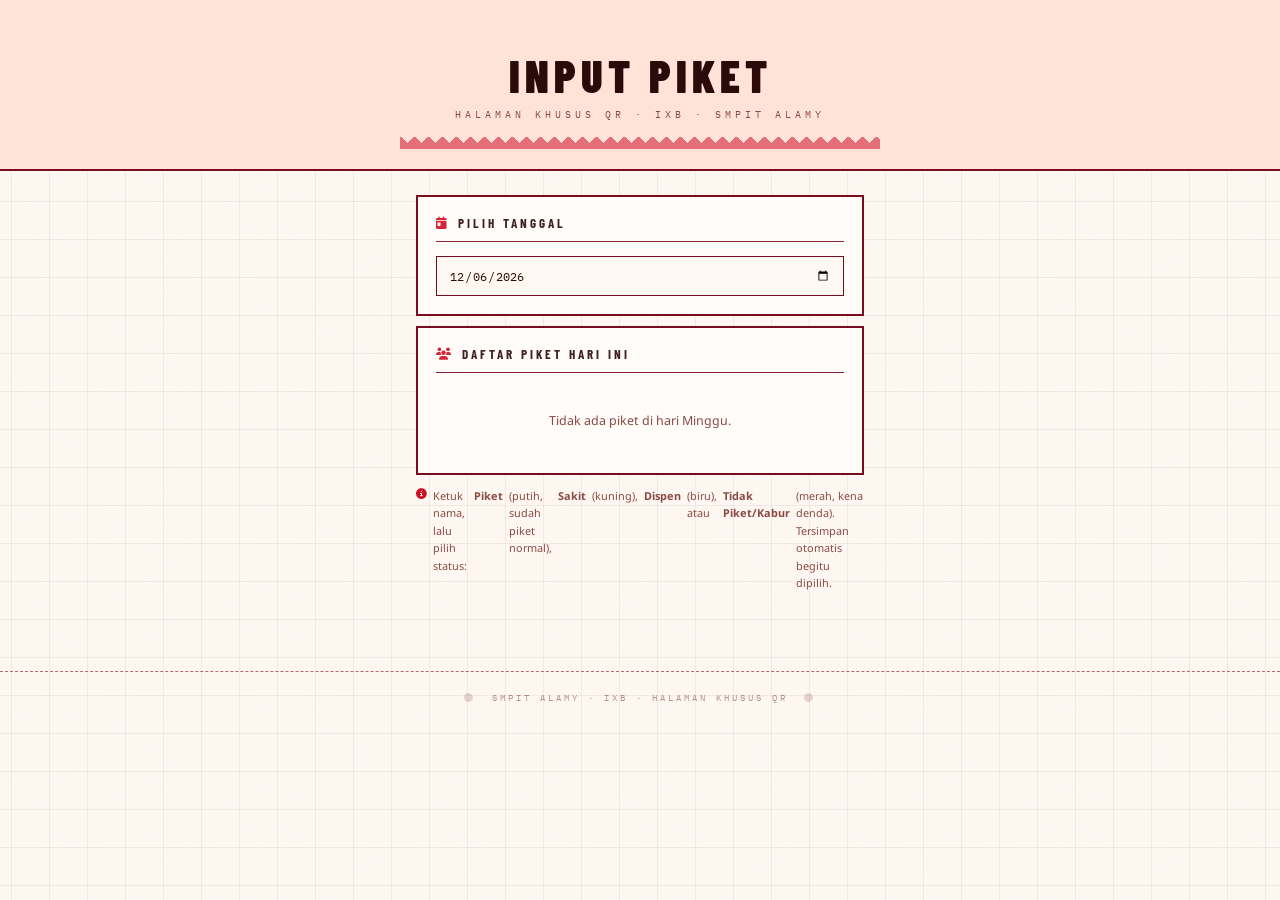
==== commit add74790: "Update piket.html" ====
--- a/piket.html
+++ b/piket.html
@@ -3,9 +3,15 @@
   PIKET.HTML — SENGAJA TIDAK ADA DI MENU MANAPUN.
   Halaman ini cuma bisa dibuka lewat:
   1. Scan QR code yang ada di halaman Admin situs utama, atau
-  2. Ketik langsung URL-nya di browser (mis. https://domainmu.my.id/piket.html)
+  2. Ketik langsung URL-nya di browser (mis. https://star-area.my.id/piket.html)
   Tidak ada tombol/link ke halaman ini dari index.html, jadi pengunjung
   biasa tidak akan "tersasar" ke sini lewat navigasi normal.
+
+  [PENTING] Halaman ini SENGAJA TIDAK pakai kata sandi lagi (atas
+  permintaan) -- siapapun yang tahu/scan URL-nya langsung bisa masuk dan
+  ubah status piket. Keamanannya sekarang murni bergantung pada URL ini
+  tidak disebar sembarangan. Kalau nanti berubah pikiran dan mau pakai
+  password lagi, tinggal bilang.
   ═══════════════════════════════════════════════════════════════
 -->
 <!DOCTYPE html>
@@ -33,22 +39,7 @@
 
   <div class="container" style="padding-top:24px;">
 
-    <!-- GATE PASSWORD -->
-    <div class="reminder-gate" id="admin-gate">
-      <div class="reminder-gate-box">
-        <i class="fa-solid fa-lock reminder-gate-icon"></i>
-        <div class="reminder-gate-title">Akses Terbatas</div>
-        <p class="reminder-gate-text">Halaman ini khusus penanggung jawab piket. Masukkan kata sandi admin untuk melanjutkan.</p>
-        <input type="password" id="admin-pw-input" class="reminder-pw-input" placeholder="KATA SANDI" autocomplete="off" />
-        <button class="reminder-pw-btn" id="admin-pw-submit">
-          <i class="fa-solid fa-right-to-bracket"></i> Masuk
-        </button>
-        <p class="reminder-pw-error" id="admin-pw-error"></p>
-      </div>
-    </div>
-
-    <!-- FORM PIKET (tampil setelah login) -->
-    <div id="piket-app" style="display:none;">
+    <div id="piket-app">
 
       <div class="card">
         <div class="card-title"><i class="fa-solid fa-calendar-day"></i> Pilih Tanggal</div>
@@ -65,7 +56,6 @@
         Ketuk nama, lalu pilih status: <b>Piket</b> (putih, sudah piket normal), <b>Sakit</b> (kuning), <b>Dispen</b> (biru), atau <b>Tidak Piket/Kabur</b> (merah, kena denda). Tersimpan otomatis begitu dipilih.
       </p>
 
-      <button class="reminder-logout-btn" id="admin-logout-btn"><i class="fa-solid fa-right-from-bracket"></i> Keluar</button>
     </div>
 
   </div>
@@ -82,6 +72,7 @@
 <script>
 // ═══════════════════════════════════════════════════
 // LOGIKA HALAMAN PIKET (mandiri, tidak bergantung pada script.js)
+// Tidak ada gerbang password di halaman ini (sengaja) -- langsung tampil.
 // ═══════════════════════════════════════════════════
 
 // Grid canvas dekorasi (dipertahankan biar konsisten sama situs utama)
@@ -89,20 +80,12 @@
 function resizeCanvas(){canvas.width=window.innerWidth;canvas.height=window.innerHeight;} resizeCanvas(); window.addEventListener('resize',resizeCanvas);
 function drawGrid(){ctx.clearRect(0,0,canvas.width,canvas.height);const size=38;ctx.strokeStyle='rgba(30,28,26,0.06)';ctx.lineWidth=1;const offset=gridOffset%size;for(let x=-size+offset;x<canvas.width+size;x+=size){ctx.beginPath();ctx.moveTo(x,0);ctx.lineTo(x,canvas.height);ctx.stroke();}for(let y=-size+offset;y<canvas.height+size;y+=size){ctx.beginPath();ctx.moveTo(0,y);ctx.lineTo(canvas.width,y);ctx.stroke();}gridOffset+=0.18;requestAnimationFrame(drawGrid);} drawGrid();
 
-// ═══ GATE PASSWORD ═══
-function initPiketGate() {
-  const authed = isAdminAuthed();
-  document.getElementById('admin-gate').style.display = authed ? 'none' : 'flex';
-  document.getElementById('piket-app').style.display = authed ? 'block' : 'none';
-  if (authed) {
-    // Halaman ini pendek/simpel, jadi kartu langsung ditampilkan tanpa
-    // animasi "muncul saat di-scroll" (beda dengan index.html yang pakai
-    // IntersectionObserver) -- ini yang kemarin bikin kartu keliatan kosong.
-    document.querySelectorAll('.card').forEach(c => c.classList.add('visible'));
-    const dateInput = document.getElementById('piket-admin-date');
-    if (!dateInput.value) dateInput.value = todayDateStr();
-    loadPiketAdminForDate(dateInput.value);
-  }
+// ═══ INIT (langsung tampil, tanpa cek password) ═══
+function initPiketPage() {
+  document.querySelectorAll('.card').forEach(c => c.classList.add('visible'));
+  const dateInput = document.getElementById('piket-admin-date');
+  if (!dateInput.value) dateInput.value = todayDateStr();
+  loadPiketAdminForDate(dateInput.value);
 }
 
 // ═══ ROSTER + STATUS ═══
@@ -157,32 +140,15 @@
 }
 
 // ═══ EVENTS ═══
-document.addEventListener('click', async (e) => {
-  if (e.target && e.target.id === 'admin-pw-submit') {
-    const input = document.getElementById('admin-pw-input');
-    const errEl = document.getElementById('admin-pw-error');
-    const hash = await sha256Hex(input.value);
-    if (hash === ADMIN_CONFIG.adminPasswordHash) {
-      sessionStorage.setItem('viiib-admin-auth', '1');
-      errEl.textContent = ''; input.value = '';
-      initPiketGate();
-    } else { errEl.textContent = 'Kata sandi salah.'; }
-    return;
-  }
-  const logoutBtn = e.target.closest && e.target.closest('#admin-logout-btn');
-  if (logoutBtn) { sessionStorage.removeItem('viiib-admin-auth'); initPiketGate(); return; }
-
+document.addEventListener('click', (e) => {
   const statusBtn = e.target.closest && e.target.closest('.piket-status-btn');
   if (statusBtn) { setPiketStatus(statusBtn.dataset.name, statusBtn.dataset.status); return; }
 });
 document.addEventListener('input', (e) => {
   if (e.target && e.target.id === 'piket-admin-date') loadPiketAdminForDate(e.target.value);
 });
-document.addEventListener('keydown', (e) => {
-  if (e.key === 'Enter' && e.target && e.target.id === 'admin-pw-input') document.getElementById('admin-pw-submit').click();
-});
 
-document.addEventListener('DOMContentLoaded', initPiketGate);
+document.addEventListener('DOMContentLoaded', initPiketPage);
 </script>
 </body>
 </html>
--- a/style.css
+++ b/style.css
@@ -1685,6 +1685,16 @@
   transition: opacity 0.4s ease, transform 0.4s ease;
 }
 .piket-problem-card.visible { opacity: 1; transform: translateY(0); }
+.piket-kabur-check {
+  flex-shrink: 0; width: 20px; height: 20px; accent-color: var(--accent); cursor: pointer;
+}
+.piket-kabur-send-bar {
+  display: flex; align-items: center; justify-content: space-between; gap: 10px;
+  margin-top: 12px; padding: 10px 14px; border: 1.5px dashed var(--accent);
+  background: var(--bg2); font-family: var(--font-mono); font-size: 0.7rem;
+  letter-spacing: 1px; text-transform: uppercase; color: var(--text);
+}
+.piket-kabur-send-bar .reminder-action-btn { flex: 0 0 auto; padding: 8px 14px; font-size: 0.66rem; }
 .piket-problem-badge {
   flex-shrink: 0; padding: 6px 10px; font-family: var(--font-mono); font-size: 0.6rem;
   letter-spacing: 1px; text-transform: uppercase; font-weight: 700;
@@ -1701,6 +1711,13 @@
   text-transform: uppercase; cursor: pointer; transition: all 0.15s;
 }
 .piket-resolve-btn:hover { background: #1f9d55; color: #fff; border-color: #1f9d55; }
+.piket-problem-actions { display: flex; flex-direction: column; gap: 6px; flex-shrink: 0; }
+.piket-send-group-btn:hover { background: #25d366; color: #fff; border-color: #25d366; }
+.piket-dispen-note {
+  margin-top: 4px; font-family: var(--font-mono); font-size: 0.6rem;
+  letter-spacing: 0.5px; color: var(--accent); font-style: italic;
+}
+.piket-dispen-note i { margin-right: 4px; }
 
 /* ===== KENANGAN — admin ===== */
 .memories-admin-row {
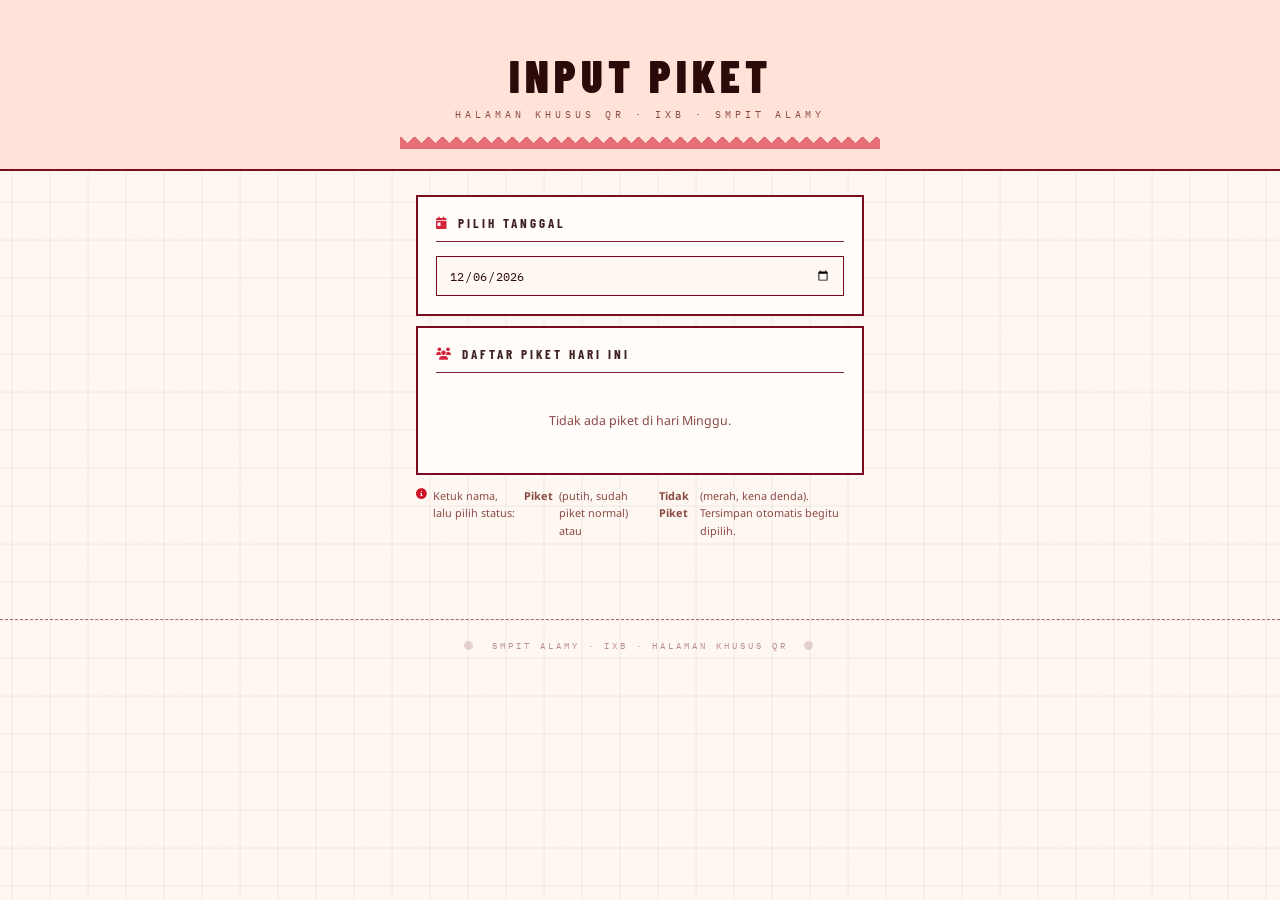
==== commit a1dea330: "Update piket.html" ====
--- a/piket.html
+++ b/piket.html
@@ -53,7 +53,7 @@
 
       <p class="reminder-hint">
         <i class="fa-solid fa-circle-info"></i>
-        Ketuk nama, lalu pilih status: <b>Piket</b> (putih, sudah piket normal), <b>Sakit</b> (kuning), <b>Dispen</b> (biru), atau <b>Tidak Piket/Kabur</b> (merah, kena denda). Tersimpan otomatis begitu dipilih.
+        Ketuk nama, lalu pilih status: <b>Piket</b> (putih, sudah piket normal) atau <b>Tidak Piket</b> (merah, kena denda). Tersimpan otomatis begitu dipilih.
       </p>
 
     </div>
--- a/style.css
+++ b/style.css
@@ -1712,12 +1712,6 @@
 }
 .piket-resolve-btn:hover { background: #1f9d55; color: #fff; border-color: #1f9d55; }
 .piket-problem-actions { display: flex; flex-direction: column; gap: 6px; flex-shrink: 0; }
-.piket-send-group-btn:hover { background: #25d366; color: #fff; border-color: #25d366; }
-.piket-dispen-note {
-  margin-top: 4px; font-family: var(--font-mono); font-size: 0.6rem;
-  letter-spacing: 0.5px; color: var(--accent); font-style: italic;
-}
-.piket-dispen-note i { margin-right: 4px; }
 
 /* ===== KENANGAN — admin ===== */
 .memories-admin-row {
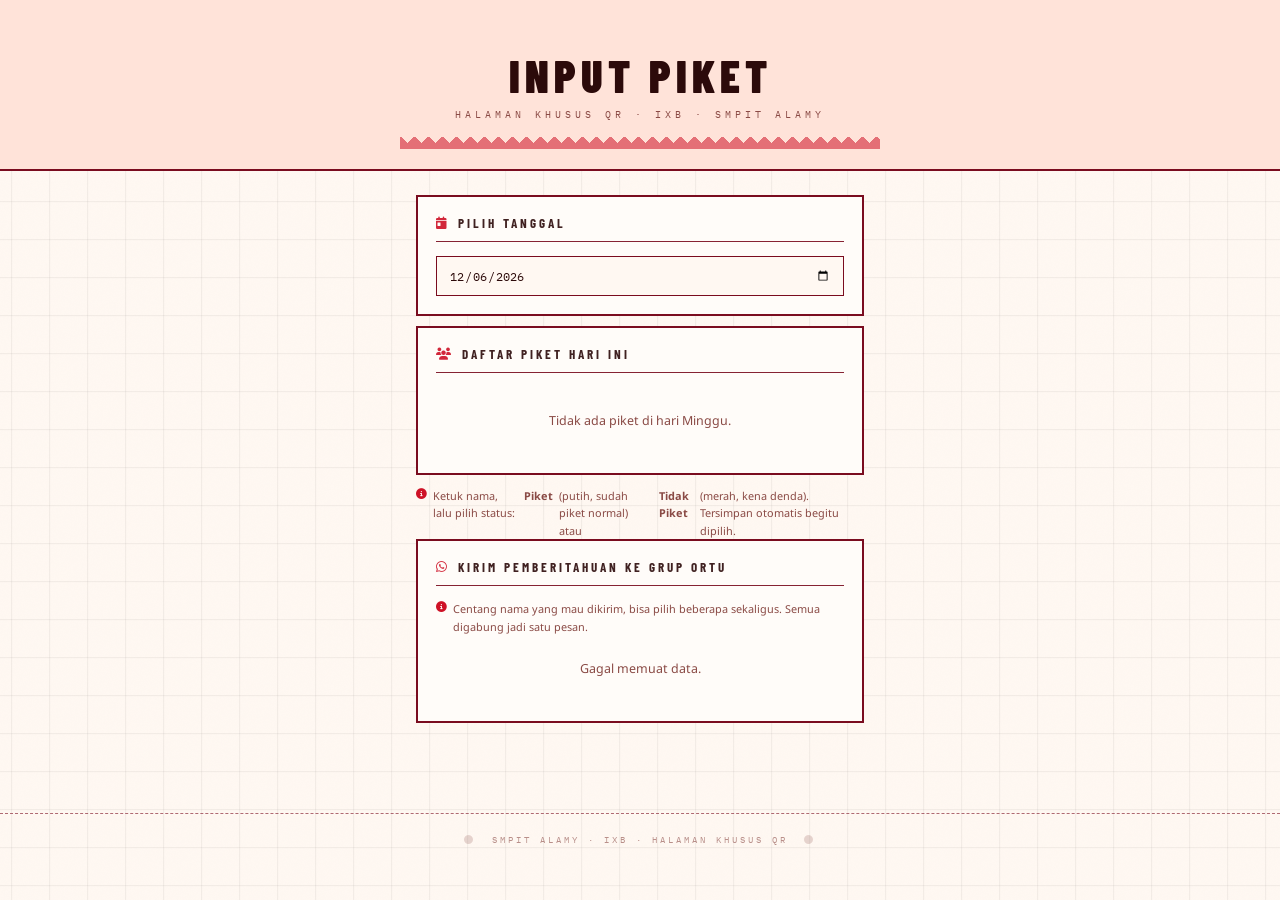
==== commit 3f86da70: "Update piket.html" ====
--- a/piket.html
+++ b/piket.html
@@ -56,6 +56,21 @@
         Ketuk nama, lalu pilih status: <b>Piket</b> (putih, sudah piket normal) atau <b>Tidak Piket</b> (merah, kena denda). Tersimpan otomatis begitu dipilih.
       </p>
 
+      <div class="card">
+        <div class="card-title"><i class="fa-brands fa-whatsapp"></i> Kirim Pemberitahuan ke Grup Ortu</div>
+        <p class="reminder-hint" style="margin-top:0;">
+          <i class="fa-solid fa-circle-info"></i>
+          Centang nama yang mau dikirim, bisa pilih beberapa sekaligus. Semua digabung jadi satu pesan.
+        </p>
+        <div id="kabur-list"></div>
+        <div class="piket-kabur-send-bar" id="piket-kabur-send-bar" style="display:none;">
+          <span><span id="piket-kabur-send-count">0</span> terpilih</span>
+          <button class="reminder-action-btn reminder-action-btn--accent" id="btn-kirim-piket-terpilih">
+            <i class="fa-brands fa-whatsapp"></i> Kirim ke Grup Ortu
+          </button>
+        </div>
+      </div>
+
     </div>
 
   </div>
@@ -86,6 +101,7 @@
   const dateInput = document.getElementById('piket-admin-date');
   if (!dateInput.value) dateInput.value = todayDateStr();
   loadPiketAdminForDate(dateInput.value);
+  loadKaburList();
 }
 
 // ═══ ROSTER + STATUS ═══
@@ -133,20 +149,117 @@
   renderPiketAdminList();
   try {
     await supaUpsert('piket_status', [{ tanggal: piketAdminDate, nama: name, status: status, resolved: status === 'piket' }], 'tanggal,nama');
+    loadKaburList(); // sinkron daftar kirim ke ortu kalau ada status baru
   } catch (err) {
     console.warn('Gagal simpan status piket:', err);
     alert('Gagal menyimpan ke server. Cek koneksi internet, atau pastikan supabase_setup.sql sudah dijalankan.');
   }
+}
+
+// ═══ KIRIM PEMBERITAHUAN TIDAK PIKET KE GRUP ORTU ═══
+const EMOJI = {
+  megaphone: '\u{1F4E2}',
+  broom: '\u{1F9F9}',
+  money: '\u{1F4B0}',
+  pray: '\u{1F64F}',
+  cap: '\u{1F393}',
+};
+let kaburSelected = {}; // key: id -> {nama, tanggal}
+
+async function loadKaburList() {
+  const wrap = document.getElementById('kabur-list');
+  if (!wrap) return;
+  wrap.innerHTML = '<p class="schedule-empty">Memuat...</p>';
+  kaburSelected = {};
+  updateKaburSendBar();
+  try {
+    const rows = await supaSelect('piket_status', '?status=eq.kabur&resolved=eq.false&select=*&order=tanggal.desc');
+    renderKaburList(rows);
+  } catch (err) {
+    console.warn(err);
+    wrap.innerHTML = '<p class="schedule-empty">Gagal memuat data.</p>';
+  }
+}
+function renderKaburList(rows) {
+  const wrap = document.getElementById('kabur-list');
+  if (!wrap) return;
+  wrap.innerHTML = '';
+  if (!rows || rows.length === 0) {
+    wrap.innerHTML = '<p class="schedule-empty"><i class="fa-solid fa-circle-check"></i> Tidak ada yang perlu dikirim, semua aman.</p>';
+    return;
+  }
+  rows.forEach((r, i) => {
+    const row = document.createElement('div');
+    row.className = 'piket-problem-card visible';
+    row.style.setProperty('--pk-color', '#e5484d');
+    row.style.setProperty('--pk-text', '#ffffff');
+    row.innerHTML = `
+      <input type="checkbox" class="piket-kabur-check" data-id="${r.id}" data-nama="${escapeHtml(r.nama)}" data-tanggal="${escapeHtml(r.tanggal)}" />
+      <div class="piket-problem-badge">Tidak Piket</div>
+      <div class="piket-problem-info">
+        <div class="piket-problem-name">${escapeHtml(r.nama)}</div>
+        <div class="piket-problem-date">${escapeHtml(r.tanggal)}</div>
+        <span class="piket-fine">Denda Rp${Number(PIKET_CONFIG.fineAmount||0).toLocaleString('id-ID')}</span>
+      </div>`;
+    wrap.appendChild(row);
+  });
+}
+function toggleKaburSelection(id, nama, tanggal, checked) {
+  if (checked) kaburSelected[id] = { nama, tanggal };
+  else delete kaburSelected[id];
+  updateKaburSendBar();
+}
+function updateKaburSendBar() {
+  const bar = document.getElementById('piket-kabur-send-bar');
+  if (!bar) return;
+  const count = Object.keys(kaburSelected).length;
+  bar.style.display = count > 0 ? 'flex' : 'none';
+  const countEl = document.getElementById('piket-kabur-send-count');
+  if (countEl) countEl.textContent = count;
+}
+function buildKaburBatchMessage(entries) {
+  const fine = Number(PIKET_CONFIG.fineAmount || 0);
+  const lines = [];
+  lines.push(EMOJI.megaphone + ' PEMBERITAHUAN PIKET KELAS');
+  lines.push('');
+  lines.push('Yth. Bapak/Ibu Orang Tua/Wali,');
+  lines.push('');
+  lines.push(EMOJI.broom + ' Berdasarkan catatan piket kelas IXB SMPIT ALAMY, berikut daftar ananda yang tercatat tidak melaksanakan piket / tanpa keterangan:');
+  lines.push('');
+  entries.forEach((entry, i) => { lines.push((i + 1) + '. ' + entry.nama + ' - ' + entry.tanggal); });
+  lines.push('');
+  lines.push(EMOJI.money + ' Sesuai kesepakatan kelas, terdapat denda Rp' + fine.toLocaleString('id-ID') + ' per anak (total Rp' + (fine * entries.length).toLocaleString('id-ID') + ').');
+  lines.push('');
+  lines.push(EMOJI.pray + ' Mohon menjadi perhatian bersama. Terima kasih atas kerja samanya.');
+  lines.push('');
+  lines.push(EMOJI.cap + ' Wali Kelas IXB - SMPIT ALAMY');
+  return lines.join('\n');
+}
+async function sendKaburBatchToGroup() {
+  const entries = Object.values(kaburSelected);
+  if (entries.length === 0) return;
+  const text = buildKaburBatchMessage(entries);
+  const groupUrl = (CONFIG.waGroupOrtu && CONFIG.waGroupOrtu.trim()) || '';
+  try { await navigator.clipboard.writeText(text); }
+  catch (err) { console.warn('Gagal menyalin otomatis:', err); alert(text); }
+  if (!groupUrl) { alert('Link grup WA orang tua belum diisi di config.js (CONFIG.waGroupOrtu).'); return; }
+  window.open(groupUrl, '_blank');
 }
 
 // ═══ EVENTS ═══
 document.addEventListener('click', (e) => {
   const statusBtn = e.target.closest && e.target.closest('.piket-status-btn');
   if (statusBtn) { setPiketStatus(statusBtn.dataset.name, statusBtn.dataset.status); return; }
+  if (e.target && e.target.id === 'btn-kirim-piket-terpilih') { sendKaburBatchToGroup(); return; }
 });
 document.addEventListener('input', (e) => {
   if (e.target && e.target.id === 'piket-admin-date') loadPiketAdminForDate(e.target.value);
 });
+document.addEventListener('change', (e) => {
+  if (e.target && e.target.classList.contains('piket-kabur-check')) {
+    toggleKaburSelection(e.target.dataset.id, e.target.dataset.nama, e.target.dataset.tanggal, e.target.checked);
+  }
+});
 
 document.addEventListener('DOMContentLoaded', initPiketPage);
 </script>
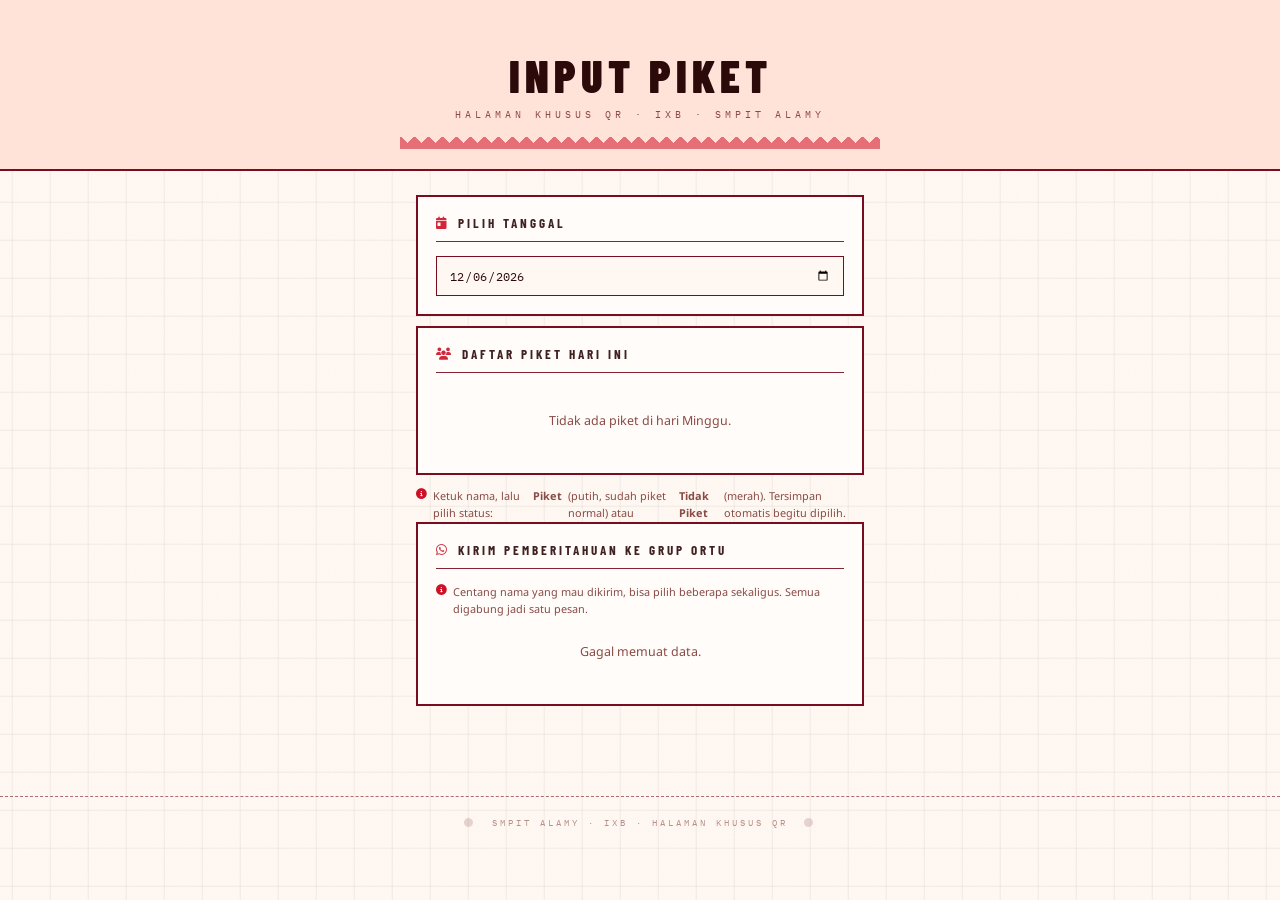
==== commit 1f03de62: "Update piket.html" ====
--- a/piket.html
+++ b/piket.html
@@ -7,11 +7,9 @@
   Tidak ada tombol/link ke halaman ini dari index.html, jadi pengunjung
   biasa tidak akan "tersasar" ke sini lewat navigasi normal.
 
-  [PENTING] Halaman ini SENGAJA TIDAK pakai kata sandi lagi (atas
-  permintaan) -- siapapun yang tahu/scan URL-nya langsung bisa masuk dan
+  [PENTING] -- siapapun yang tahu/scan URL-nya langsung bisa masuk dan
   ubah status piket. Keamanannya sekarang murni bergantung pada URL ini
-  tidak disebar sembarangan. Kalau nanti berubah pikiran dan mau pakai
-  password lagi, tinggal bilang.
+  tidak disebar sembarangan. 
   ═══════════════════════════════════════════════════════════════
 -->
 <!DOCTYPE html>
@@ -53,7 +51,7 @@
 
       <p class="reminder-hint">
         <i class="fa-solid fa-circle-info"></i>
-        Ketuk nama, lalu pilih status: <b>Piket</b> (putih, sudah piket normal) atau <b>Tidak Piket</b> (merah, kena denda). Tersimpan otomatis begitu dipilih.
+        Ketuk nama, lalu pilih status: <b>Piket</b> (putih, sudah piket normal) atau <b>Tidak Piket</b> (merah). Tersimpan otomatis begitu dipilih.
       </p>
 
       <div class="card">
@@ -199,7 +197,6 @@
       <div class="piket-problem-info">
         <div class="piket-problem-name">${escapeHtml(r.nama)}</div>
         <div class="piket-problem-date">${escapeHtml(r.tanggal)}</div>
-        <span class="piket-fine">Denda Rp${Number(PIKET_CONFIG.fineAmount||0).toLocaleString('id-ID')}</span>
       </div>`;
     wrap.appendChild(row);
   });
@@ -218,7 +215,6 @@
   if (countEl) countEl.textContent = count;
 }
 function buildKaburBatchMessage(entries) {
-  const fine = Number(PIKET_CONFIG.fineAmount || 0);
   const lines = [];
   lines.push(EMOJI.megaphone + ' PEMBERITAHUAN PIKET KELAS');
   lines.push('');
@@ -227,8 +223,6 @@
   lines.push(EMOJI.broom + ' Berdasarkan catatan piket kelas IXB SMPIT ALAMY, berikut daftar ananda yang tercatat tidak melaksanakan piket / tanpa keterangan:');
   lines.push('');
   entries.forEach((entry, i) => { lines.push((i + 1) + '. ' + entry.nama + ' - ' + entry.tanggal); });
-  lines.push('');
-  lines.push(EMOJI.money + ' Sesuai kesepakatan kelas, terdapat denda Rp' + fine.toLocaleString('id-ID') + ' per anak (total Rp' + (fine * entries.length).toLocaleString('id-ID') + ').');
   lines.push('');
   lines.push(EMOJI.pray + ' Mohon menjadi perhatian bersama. Terima kasih atas kerja samanya.');
   lines.push('');
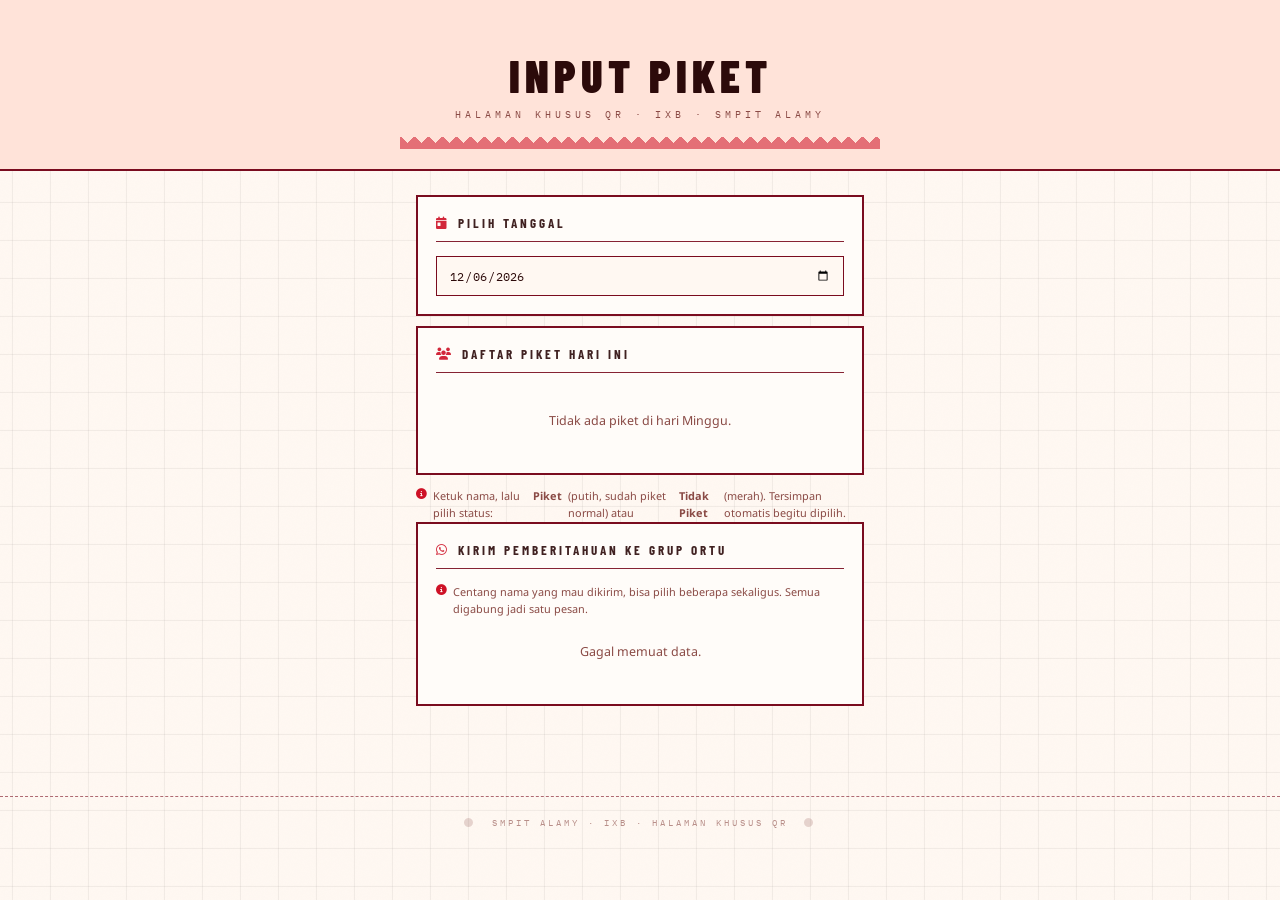
==== commit 2eb300a4: "Update piket.html" ====
--- a/piket.html
+++ b/piket.html
@@ -5,12 +5,7 @@
   1. Scan QR code yang ada di halaman Admin situs utama, atau
   2. Ketik langsung URL-nya di browser (mis. https://star-area.my.id/piket.html)
   Tidak ada tombol/link ke halaman ini dari index.html, jadi pengunjung
-  biasa tidak akan "tersasar" ke sini lewat navigasi normal.
-
-  [PENTING] -- siapapun yang tahu/scan URL-nya langsung bisa masuk dan
-  ubah status piket. Keamanannya sekarang murni bergantung pada URL ini
-  tidak disebar sembarangan. 
-  ═══════════════════════════════════════════════════════════════
+  biasa tidak akan "tersasar" ke sini lewat navigasi normal. ═══════════════════════════════════════════════════════════════
 -->
 <!DOCTYPE html>
 <html lang="id" data-theme="light">
@@ -227,6 +222,8 @@
   lines.push(EMOJI.pray + ' Mohon menjadi perhatian bersama. Terima kasih atas kerja samanya.');
   lines.push('');
   lines.push(EMOJI.cap + ' Wali Kelas IXB - SMPIT ALAMY');
+  lines.push('');
+  lines.push('Info lengkap: ' + announcementPageUrl());
   return lines.join('\n');
 }
 async function sendKaburBatchToGroup() {
--- a/style.css
+++ b/style.css
@@ -1666,7 +1666,14 @@
 .piket-admin-name {
   font-family: var(--font-display); font-weight: 700; letter-spacing: 1px;
   text-transform: uppercase; font-size: 0.88rem; color: var(--text);
-}
+  display: flex; align-items: center; justify-content: space-between; gap: 8px;
+}
+.kas-name-del {
+  border: none; background: transparent; color: var(--muted);
+  font-size: 0.72rem; cursor: pointer; padding: 2px 4px; flex-shrink: 0;
+  text-transform: none; letter-spacing: 0; font-family: var(--font-body);
+}
+.kas-name-del:hover { color: #e5484d; }
 .piket-status-picker { display: flex; flex-wrap: wrap; gap: 6px; }
 .piket-status-btn {
   padding: 6px 12px; border: 1.5px solid var(--border);
@@ -1704,7 +1711,6 @@
 .piket-problem-info { flex: 1; min-width: 0; }
 .piket-problem-name { font-family: var(--font-display); font-weight: 700; font-size: 0.9rem; letter-spacing: 1px; text-transform: uppercase; color: var(--text); }
 .piket-problem-date { font-family: var(--font-mono); font-size: 0.6rem; color: var(--muted); margin-top: 2px; }
-.piket-fine { display: block; font-family: var(--font-mono); font-size: 0.62rem; color: #e5484d; margin-top: 3px; font-weight: 700; }
 .piket-resolve-btn {
   flex-shrink: 0; padding: 8px 12px; border: 1.5px solid var(--border); background: var(--bg);
   color: var(--text); font-family: var(--font-mono); font-size: 0.58rem; letter-spacing: 1px;
